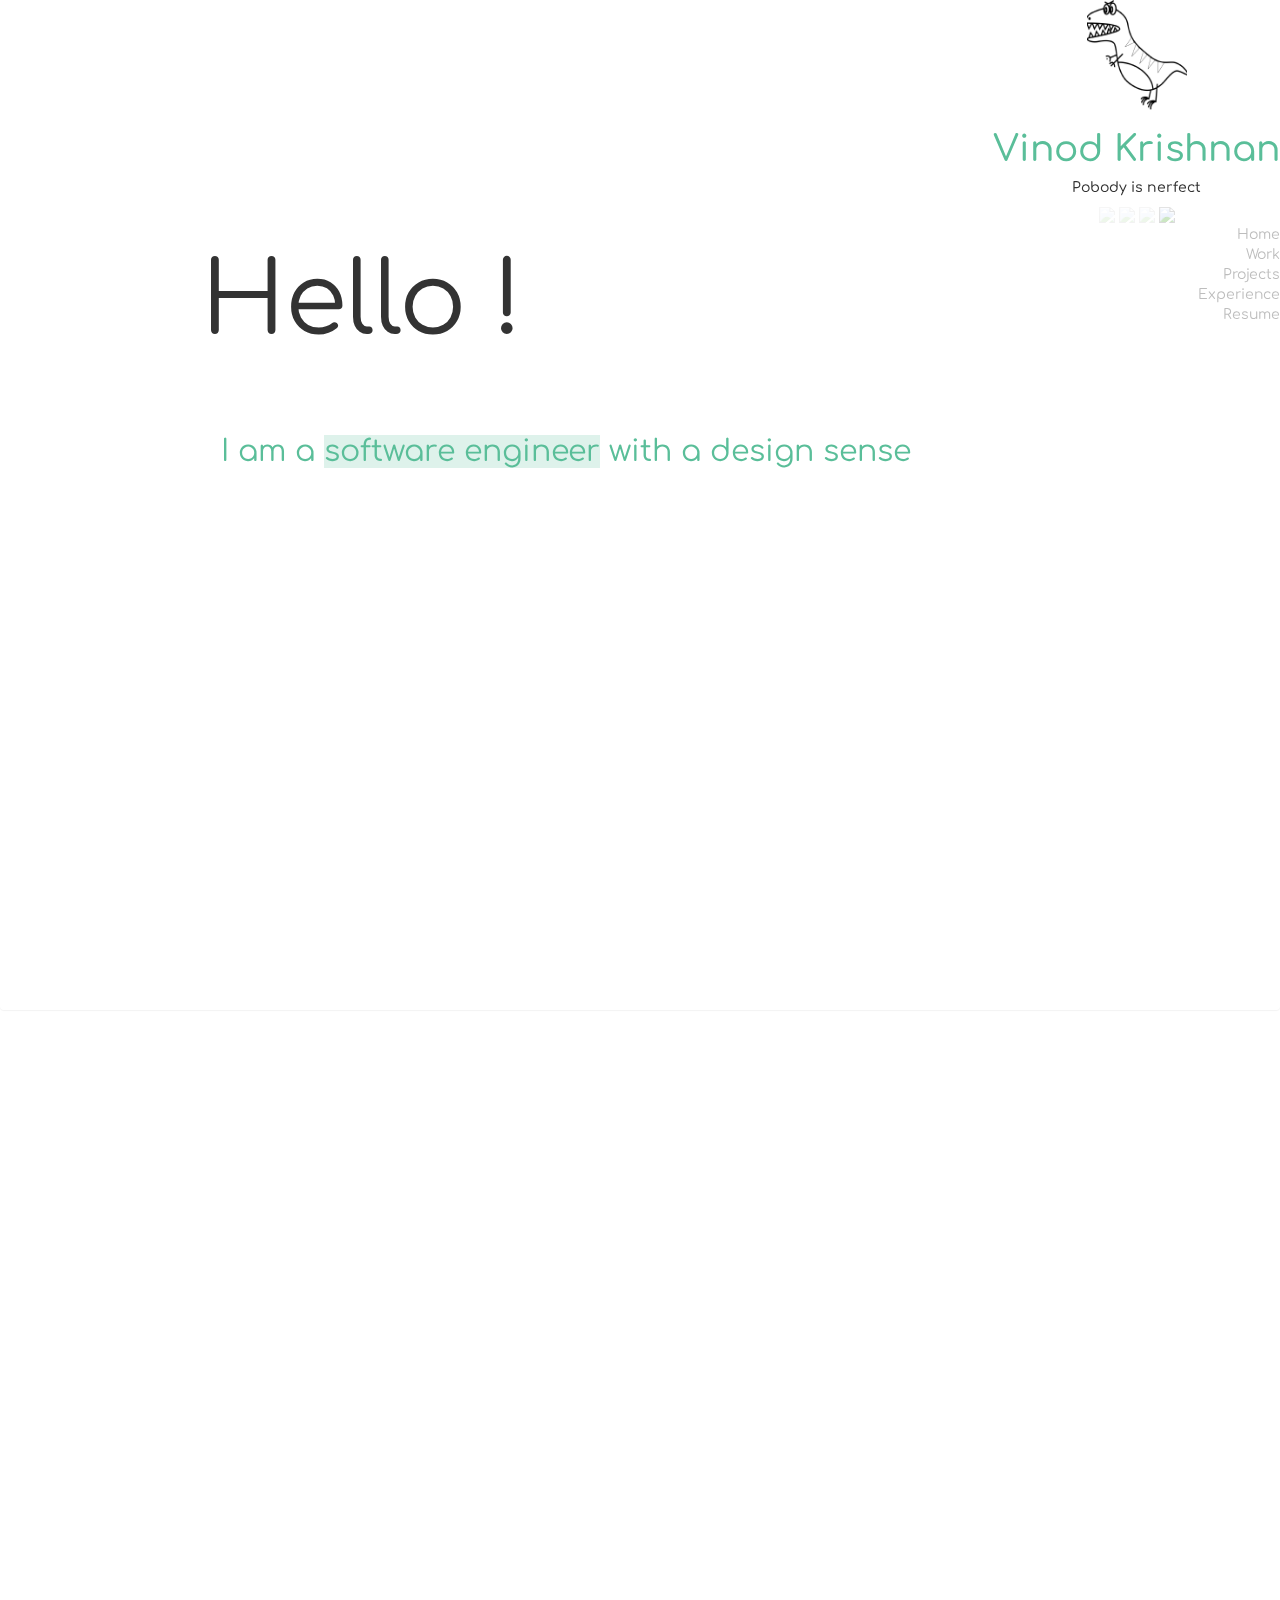
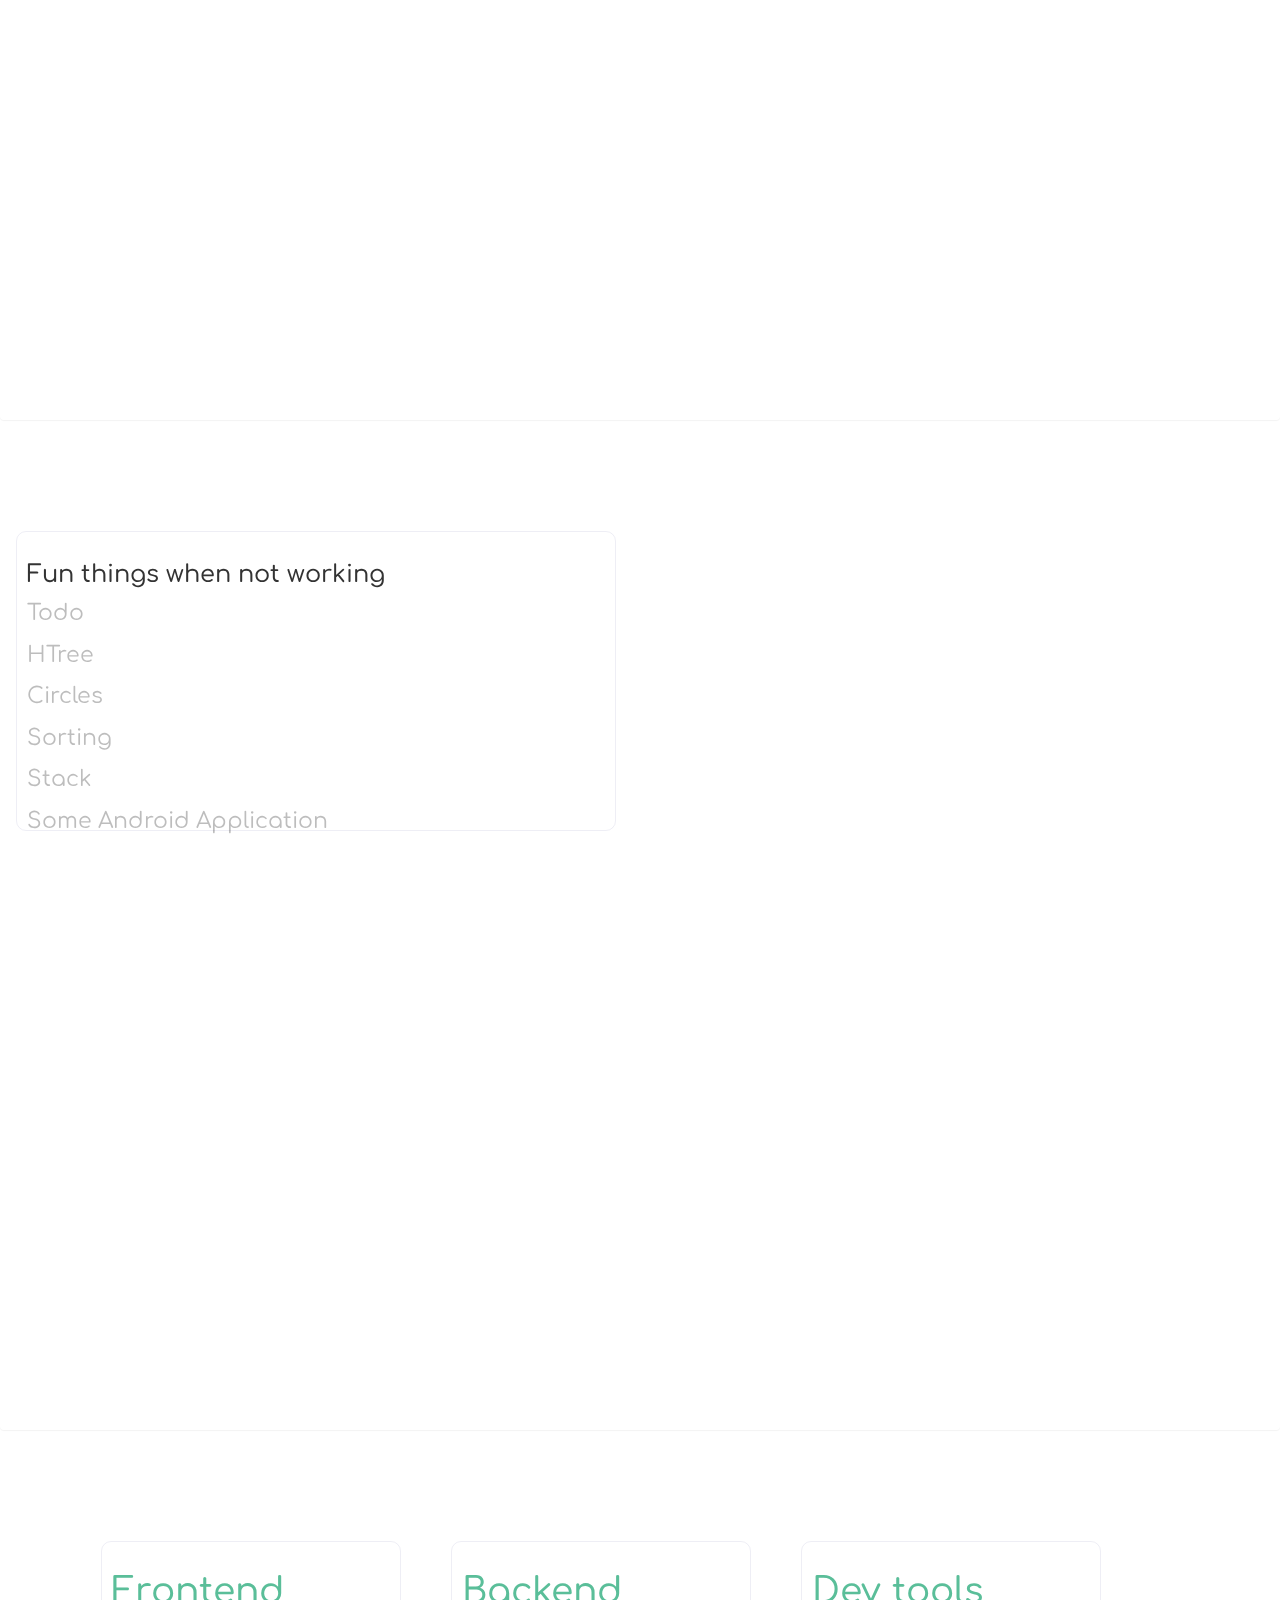
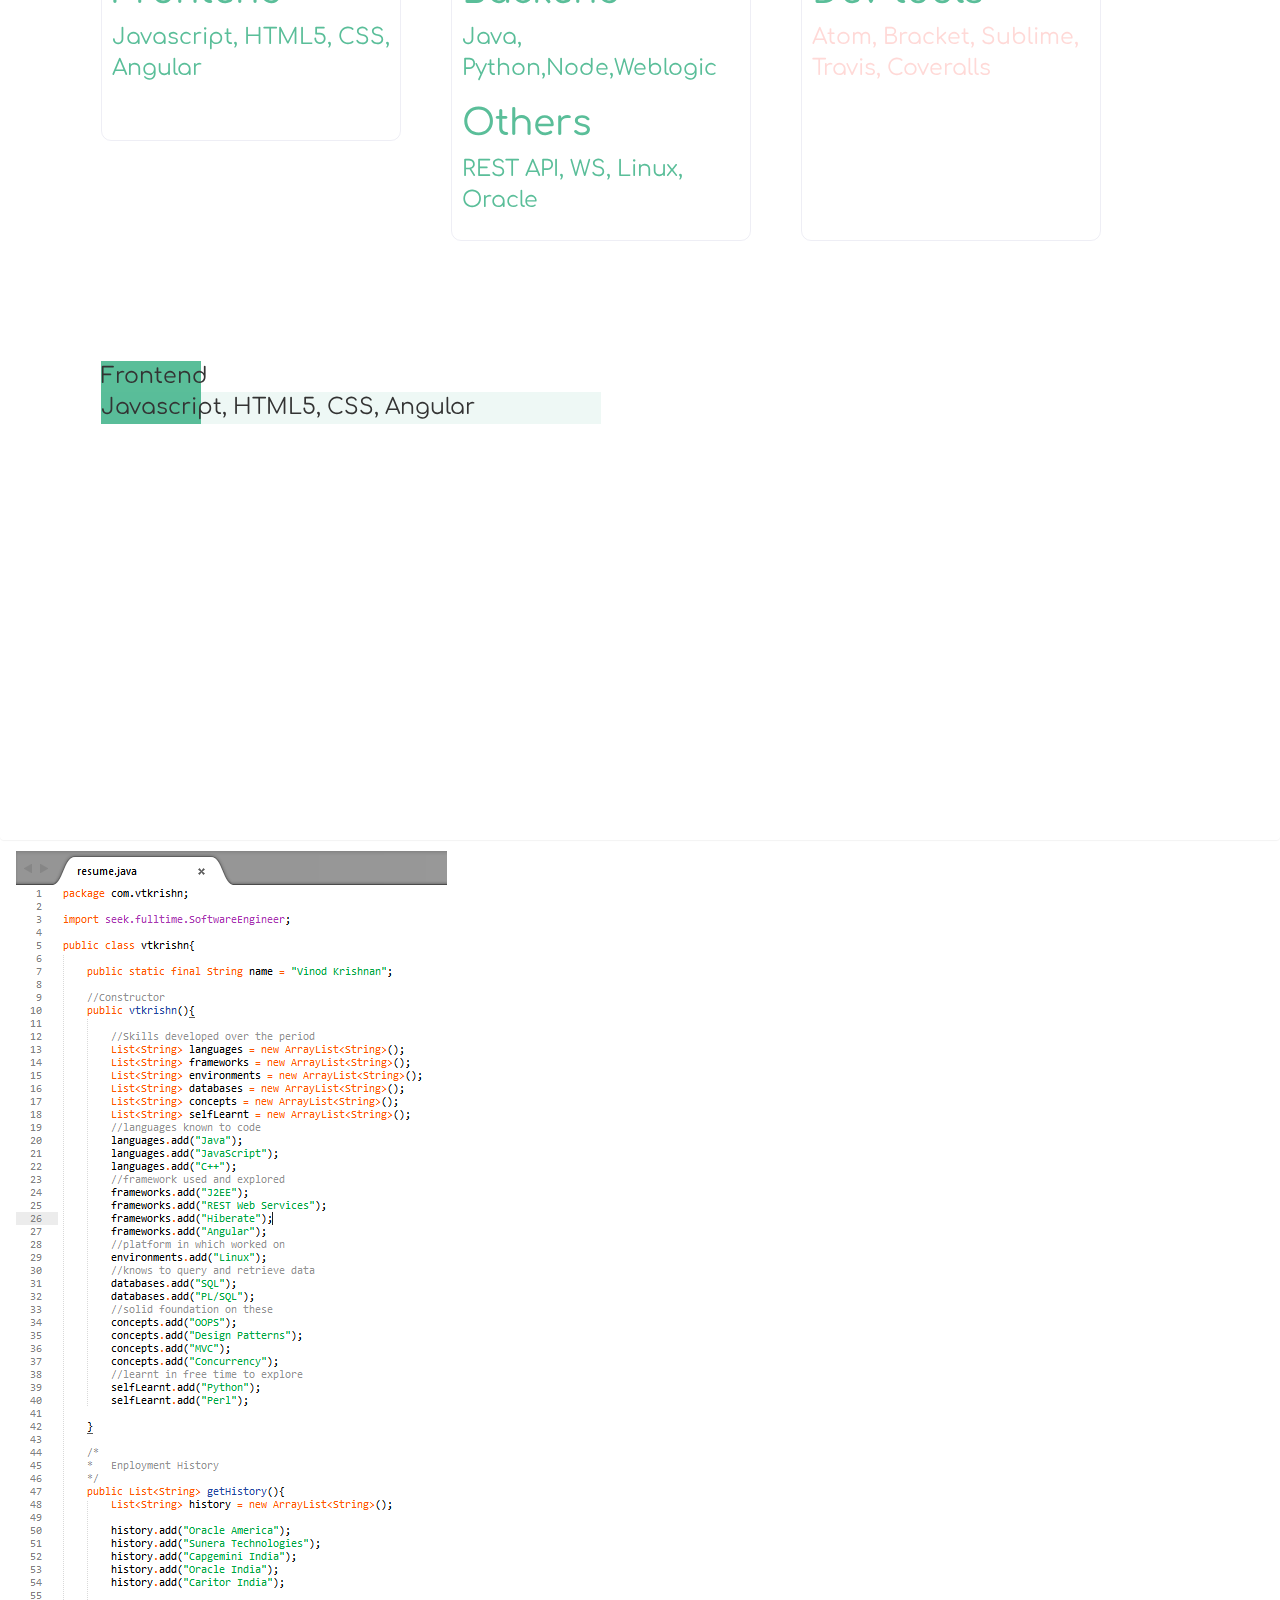
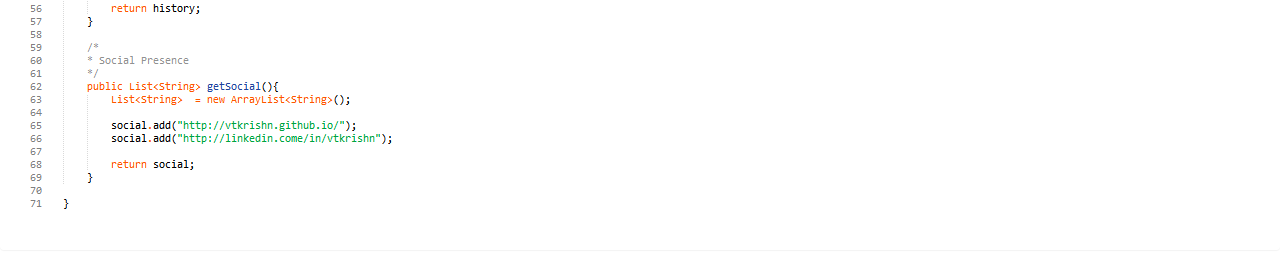
==== index.htm @ c3385ade "'changes'" ====
<!DOCTYPE HTML>
<!-- Vinod Krishnan -->
<!-- vtkrishn@gmail.com -->
<!-- vin.sinin@gmail.com -->
<html lang="en">
<head>
	<!-- Meta tags -->
	<meta charset="utf-8">
	<meta http-equiv="x-ua-compatible" content="ie=edge,chrome=1">
	<meta name="viewport" content="width=device-width, initial-scale=1">
	<meta name="author" content="Vinod Krishnan, Fremont,California">
  <meta name="description" content="Vinod Krishnan is a software engineer working for Oracle">
	<meta name="keywords" content="HTML, CSS, Javascript">

    <title>Vinod Krishnan | A Polyglot Engineer</title>

    <!-- external style links  -->
	<link rel="stylesheet" href="https://maxcdn.bootstrapcdn.com/bootstrap/3.3.7/css/bootstrap.min.css">
	<link rel="stylesheet" href="https://maxcdn.bootstrapcdn.com/bootstrap/3.3.7/css/bootstrap-theme.min.css">

	<!-- favicon -->
	<link rel="icon" type="image/png" sizes="192x192"  href="img/fav/android-icon-192x192.png">
	<link rel="icon" type="image/png" sizes="32x32" href="img/fav/favicon-32x32.png">
	<link rel="icon" type="image/png" sizes="96x96" href="img/fav/favicon-96x96.png">
	<link rel="icon" type="image/png" sizes="16x16" href="img/fav/favicon-16x16.png">

	<!--fonts -->
	<link href="https://fonts.googleapis.com/css?family=Raleway|Roboto|Titillium+Web" rel="stylesheet">
  <link href="https://fonts.googleapis.com/css?family=Gloria+Hallelujah" rel="stylesheet"> <!-- font-family: 'Gloria Hallelujah', cursive; -->
	<link href="https://fonts.googleapis.com/css?family=Annie+Use+Your+Telescope|Peddana|Reenie+Beanie|Snippet|Text+Me+One" rel="stylesheet">
	<link href="https://fonts.googleapis.com/css?family=Comfortaa" rel="stylesheet">
<!--
    font-family: 'Reenie Beanie', cursive;
    font-family: 'Annie Use Your Telescope', cursive;
    font-family: 'Text Me One', sans-serif;
    font-family: 'Peddana', serif;
    font-family: 'Snippet', sans-serif;
-->
     <!-- styles  -->
     <link rel="stylesheet" href="style/style.css">

     <script type="text/javascript">
     //dummy testing placeholder

     </script>
</head>
<body style="font-family: 'Comfortaa', cursive;">

    <a id="top"></a>
    <a id="sect1"></a>
    <a id="sect2"></a>
    <a id="sect3"></a>
    <a id="sect4"></a>
    <a id="foot"></a>
 
   
 
    <header class="navigator">
        <div class="text-center">
  <a href="http://vtkrishn.github.io" target="_blank">
			<img src="img/logo.png" alt="Vinod Krishnan Logo" class="logo" width="100" height="110">
		</a>
	<h1>Vinod Krishnan</h1>
  <h5>Pobody is nerfect</h5>
	<div class="social">
	<a href="https://github.com/vtkrishn"><img src="https://www.shareicon.net/download/2016/07/09/118688_repository_512x512.png" width="26" style="opacity : 0.1;cursor :pointer"></a>
	<a href="https://www.linkedin.com/in/vtkrishn/"><img src="https://www.shareicon.net/download/2015/09/28/108616_media_512x512.png" width="30" style="opacity : 0.1;cursor :pointer"></a>
	<a href="https://twitter.com/vtkrishn"><img src="https://www.shareicon.net/download/2016/07/08/117709_twitter.ico" width="30" style="opacity : 0.1;cursor :pointer"></a>
	<a href="https://stackoverflow.com/users/4416191/vinod-krishnan"><img src="https://cdn.sstatic.net/Sites/stackoverflow/img/apple-touch-icon@2.png?v=73d79a89bded" width="30" style="opacity : 0.3;cursor :pointer"></a>
</div>

</div>
    <a href="#top">Home</a>
    <a href="#sect1">Work</a>
    <a href="#sect2">Projects</a>
    <a href="#sect3">Experience</a>
    <a href="#sect4">Resume</a>
<!--    <a href="#foot">footer</a>-->
    </header>
<section id="main">
<article class="panel" id="top">
    <div class="hello"><span>Hello !</span></div>
    <span class="text">I am a <span class="texth">software engineer</span> with  a design sense</span>
    
    </article>
<article class="panel" id="sect1"> </article>
<article class="panel" id="sect2">
    <div class="col-sm-4">
        <div class="divider4">
        <h3>Fun things when not working</h3>
      <p><a href="projects/Todo/">Todo</a></p>
      <p><a href="projects/HTree/">HTree</a></p>
			<p><a href="projects/RandomCircles/">Circles</a></p>
			<p><a href="projects/Sorting/">Sorting</a></p>
			<p><a href="projects/DataStructures/stack">Stack</a></p>
        
        <a href="https://play.google.com/store/apps/developer?id=Vinod+Thatheri+Krishnan">Some Android Application</a>
    </div>
      
    </div>
    
    </article>
<article class="panel" id="sect3"> 
    
    <div>
        
        <div class="skills">Frontend<div class="meter">Javascript, HTML5, CSS, Angular<br/></div></div>
         <div class="divider1">
        <h1>Frontend</h1>
            <span class="front">Javascript, HTML5, CSS, Angular</span>
    </div>
    <div class="divider2">
        <h1>Backend</h1>
        <span class="back">Java, Python,Node,Weblogic</span>
        <h1>Others</h1>
        <span class="back">REST API, WS, Linux, Oracle</span>
    </div>
    <div class="divider3">
        <h1>Dev tools</h1>
        <span class="tools">Atom, Bracket, Sublime, Travis, Coveralls</span>
    </div>
        
    </div>
    
    </article>
<article class="panel" id="sect4">
    <div class="col-sm-4">
      <img src="img/resume.png" alt="Vinod Krishnan's resume">
      
    </div>
    
    </article>
<!--<article class="panel" id="foot"> Footer </article> -->
</section>
<!-- Footer Scripts -->
<script src="https://ajax.googleapis.com/ajax/libs/angularjs/1.5.6/angular.min.js"></script>
<script src="https://ajax.googleapis.com/ajax/libs/jquery/1.12.4/jquery.min.js"></script>
<script src="https://maxcdn.bootstrapcdn.com/bootstrap/3.3.7/js/bootstrap.min.js"></script>

<script src="script/script.js"></script>
</body>
</html>
---- style/style.css ----
::selection{
    color : rgba(90,190,153,1);
}
::-moz-selection{
    color : rgba(90,190,153,1);
}
.top{

}

.title{

}

a{
  color: rgba(90,90,90,.4);
}
#header .navigation{
  top : 20px;
}

ul{
  list-style: none;
}
.top #header #logo{
    /*background-image: url("../img/logo.png");*/
}

#header ul{
    background-image: none;
    position: absolute;
    top: 0;
    right: 40px;
    background-color: white;
    padding-bottom: 16px;
    opacity: 0.8;
}

#header ul li{
float: left;
position: relative;
margin-left: 20px;
font-family: 'Comfortaa', cursive;
font-size: 22px;
}

section{
font-family: 'Comfortaa', cursive;
margin-left: 27%;
margin-top: 120px;
font-size: 22px;
}

.sectional{
  display: block;
  width: 850px;
  margin-top : 250px;
}
.sectional .top_section{
font-size: 100px;
}

.sideNavigation{
  border: 1px solid rgba(30, 30, 30,.4);
  position: absolute;
  width: 140px;
  left: 20px;
  height: 200px;
}

.top_content{
font-size: 20px;
margin-left: 65px;
color: rgb(90,90,153);
}

.company_content{
  font-size: 20px;
  margin-left: 65px;
  color: rgb(90,90,153);
}

.sectional .top_section .logo_section{
  width: 90px;
  border: .1px solid rgba(90, 90, 90, .2);
  border-radius: 100%;
  display: inline-block;
}

.sectional .skill_section{
/*margin-top: 1200px;*/
}
.skills{
    width:100px;
    background-color: rgba(90,190,153,1); 
    position: absolute;
    top :520px;
    left: 100px;
}

.meter{
    width:500px;
    background-color: rgba(90,190,153,0.1); 
    top :520px;
    left: 100px;
}
.hello{
    font-size: 100px;
    margin-left: 200px;
    top: 220px;
    position: absolute;
}
.text{
    margin-left: 200px;
    top: 420px;
    left: 20px;
    position: fixed;
    color : rgba(90,190,153,1);  
    font-size: 30px;
}
h1{
    color : rgba(90,190,153,1); 
}
.text .texth{
    background-color: rgba(90,190,153,0.2);
}

.skill_content{
  font-size: 20px;
  margin-left: 65px;
  color: rgb(90,90,153);
}

.loader {
  border: 16px solid #f3f3f3;
  border-top: 16px solid #070708;
  border-radius: 50%;
  width: 20px;
  height: 20px;
  animation: spin 0.5s linear infinite;
  position: absolute;
  top: 137px;
  left: 53.5%;
  margin-left: -120px;
  opacity: .2;
}

@keyframes spin {
    0% { transform: rotate(0deg); }
    100% { transform: rotate(360deg); }
}

#java_circle{
  width : 20px;
}

#header #logo {
    background: top left no-repeat;
    background-size: 60px;
    width: 60px;
    height: 120px;
    position: absolute;
    top: 20px;
    left: 40px;
}

#overlay{
  position: fixed;
  top: 0;
  right: 0;
  bottom: 0;
  left: 0;
  z-index: 1001;
}

#overlay .load_image{
  width: 150px;
  position: absolute;
  top: 50px;
  left: 50%;
  margin-left: -120px;
  opacity: .3;
  /*height: 100px;
  opacity: 1;
  padding: 10px 10px 10px 10px;*/

}
.jumbotron{
    z-index:0; 
}

.navigator{
    text-align: right;
    float: right;
    display: grid;
    position: fixed;
    right: 0;
    top: 0;
    z-index: 100;
    border-top: 0;
}

 section{
    margin-left: 0%; 
    margin-top: 0px;
    
}
a:hover{
    color : rgba(90,190,153,1); 
}
#top{
    height: 1000px;
/*    background-color: rgba(90,90,153,0.2);*/
    margin-top: 10px;
    margin-bottom: 10px;
}
#sect1{
    height: 1000px;
/*    background-color: rgba(90,90,153,0.2);*/
    margin-bottom: 10px;
    z-index:0; 
}

#sect2{
    height: 1000px;
/*    background-color: rgba(90,90,153,0.4);*/
    margin-bottom: 10px;
    z-index:0; 
}

#sect3{
    height: 1000px;
/*    background-color: rgba(90,90,153,0.6);*/
    margin-bottom: 10px;
    z-index:0; 
}

#sect4{
    height: 1000px;
/*    background-color: rgba(90,90,153,0.8);*/
    margin-bottom: 10px;
    z-index:0; 
}

.panel {
    z-index:0; 
    transform: translateZ( 0 );
    transition: transform 0.6s ease-in-out;
    backface-visibility: hidden;
}

.footer{
    height: 200px;
    background-color: rgb(90,90,153);
    margin-bottom: 10px;
}

a[ id= "top" ]:target ~ #main article.panel {
    transform: translateY( 10px );
}
a[ id= "sect1" ]:target ~ #main article.panel {
    transform: translateY( -1000px );
}
a[ id= "sect2" ]:target ~ #main article.panel {
    transform: translateY( -2010px );
}
a[ id= "sect3" ]:target ~ #main article.panel {
    transform: translateY( -3020px );
}
a[ id= "sect4" ]:target ~ #main article.panel {
    transform: translateY( -4030px );
}
/*
a[ id= "foot" ]:target ~ #main article.panel {
    transform: translateY( -4240px );
}*/

.divider1{
    
    height:200px;
    width: 300px;
    border: 1px solid rgba(90,90,153,0.1);
    float: left;
    position: absolute;
    left:100px;
    top : 100px;
    border-radius: 10px 10px 10px 10px;
    box-shadow: 20px;
/*    background-color: rgba(90,90,153,0.3);*/
animation: fadeIn 1s ease-in both;
    padding: 10px;
}

.divider2{
    
    height:300px;
    width: 300px;
    border: 1px solid rgba(90,90,153,0.1);
    float: left;
    position: absolute;
    left:450px;
    top : 100px;
    border-radius: 10px 10px 10px 10px;
    box-shadow: 20px;
/*    background-color: rgba(90,90,153,0.6);*/
animation: fadeIn 1s ease-in both;
    animation-delay: 1s;
    padding: 10px;
}

.divider3{
    
    height:300px;
    width: 300px;
    border: 1px solid rgba(90,90,153,0.1);
    float: left;
    position: absolute;
    left:800px;
    top : 100px;
    border-radius: 10px 10px 10px 10px;
    box-shadow: 20px;
/*    background-color: rgba(90,90,153,0.3);*/
animation: fadeIn 1s ease-in both;
    animation-delay: 2s;
    padding: 10px;

}

.front,.back,.others{
    color : rgba(90,190,153,1);
}

.tools{
    color : rgba(290,130,123,.3);
}


.divider4{
    
    height:300px;
    width: 600px;
    border: 1px solid rgba(90,90,153,0.1);
    float: left;
    position: absolute;
    top : 100px;
    border-radius: 10px 10px 10px 10px;
    box-shadow: 20px;
/*    background-color: rgba(90,90,153,0.3);*/
animation: fadeIn 1s ease-in both;
    padding: 10px;

}

@keyframes fadeIn {
	from {
		opacity: 0;
		transform: translate3d(0, -20%, 0);
	}
	to {
		opacity: 1;
		transform: translate3d(0, 0, 0);
	}
}


@media only screen and (max-width: 768px) {
    .hello{
        top: 20px;
    }
    .text,.texth{
        top: 150px;
        margin-left: 20px;
    }
    section{
    margin-top: 260px;
}
    .divider1{position: absolute;top: 10px;}
     .divider2{left: 100px;position: absolute;top: 250px} 
     .divider3{left: 100px;position: fixed;top: 480px} 
    .divider4{position: absolute;top: 10px}
    .navigator{
    text-align: right;
    float: right;
    display: block;
    position: fixed;
    right: 0;
    z-index: 100;
    border-top: 0;
    }
    a[ id= "top" ]:target ~ #main article.panel {
    transform: translateY( 260px );
}
a[ id= "sect1" ]:target ~ #main article.panel {
    transform: translateY( -740px );
}
a[ id= "sect2" ]:target ~ #main article.panel {
    transform: translateY( -1750px );
}
a[ id= "sect3" ]:target ~ #main article.panel {
    transform: translateY( -2760px );
}
a[ id= "sect4" ]:target ~ #main article.panel {
    transform: translateY( -3770px );
}
    
    @keyframes fadeIn {
	from {
		opacity: 0;
		transform: translate3d(0, -20%, 0);
	}
	to {
		opacity: 1;
		transform: translate3d(0, 0, 0);
	}
}
}
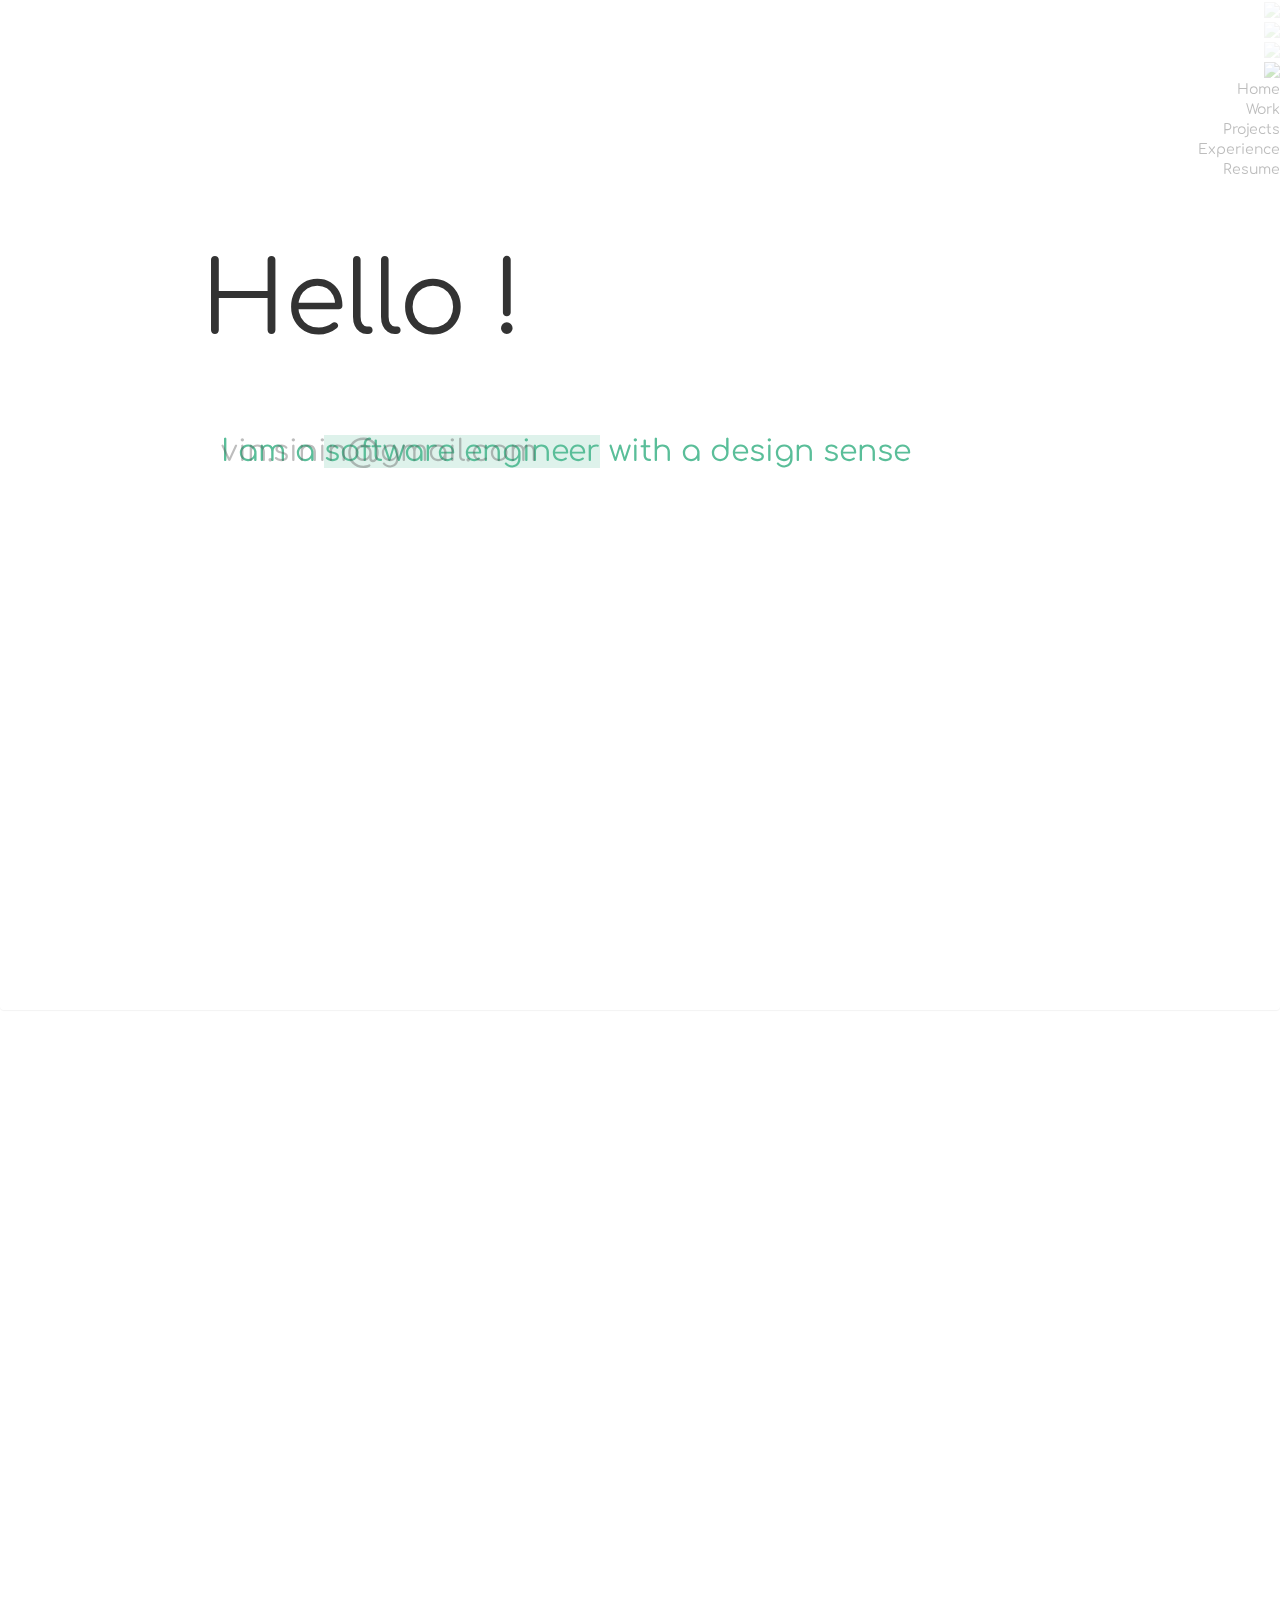
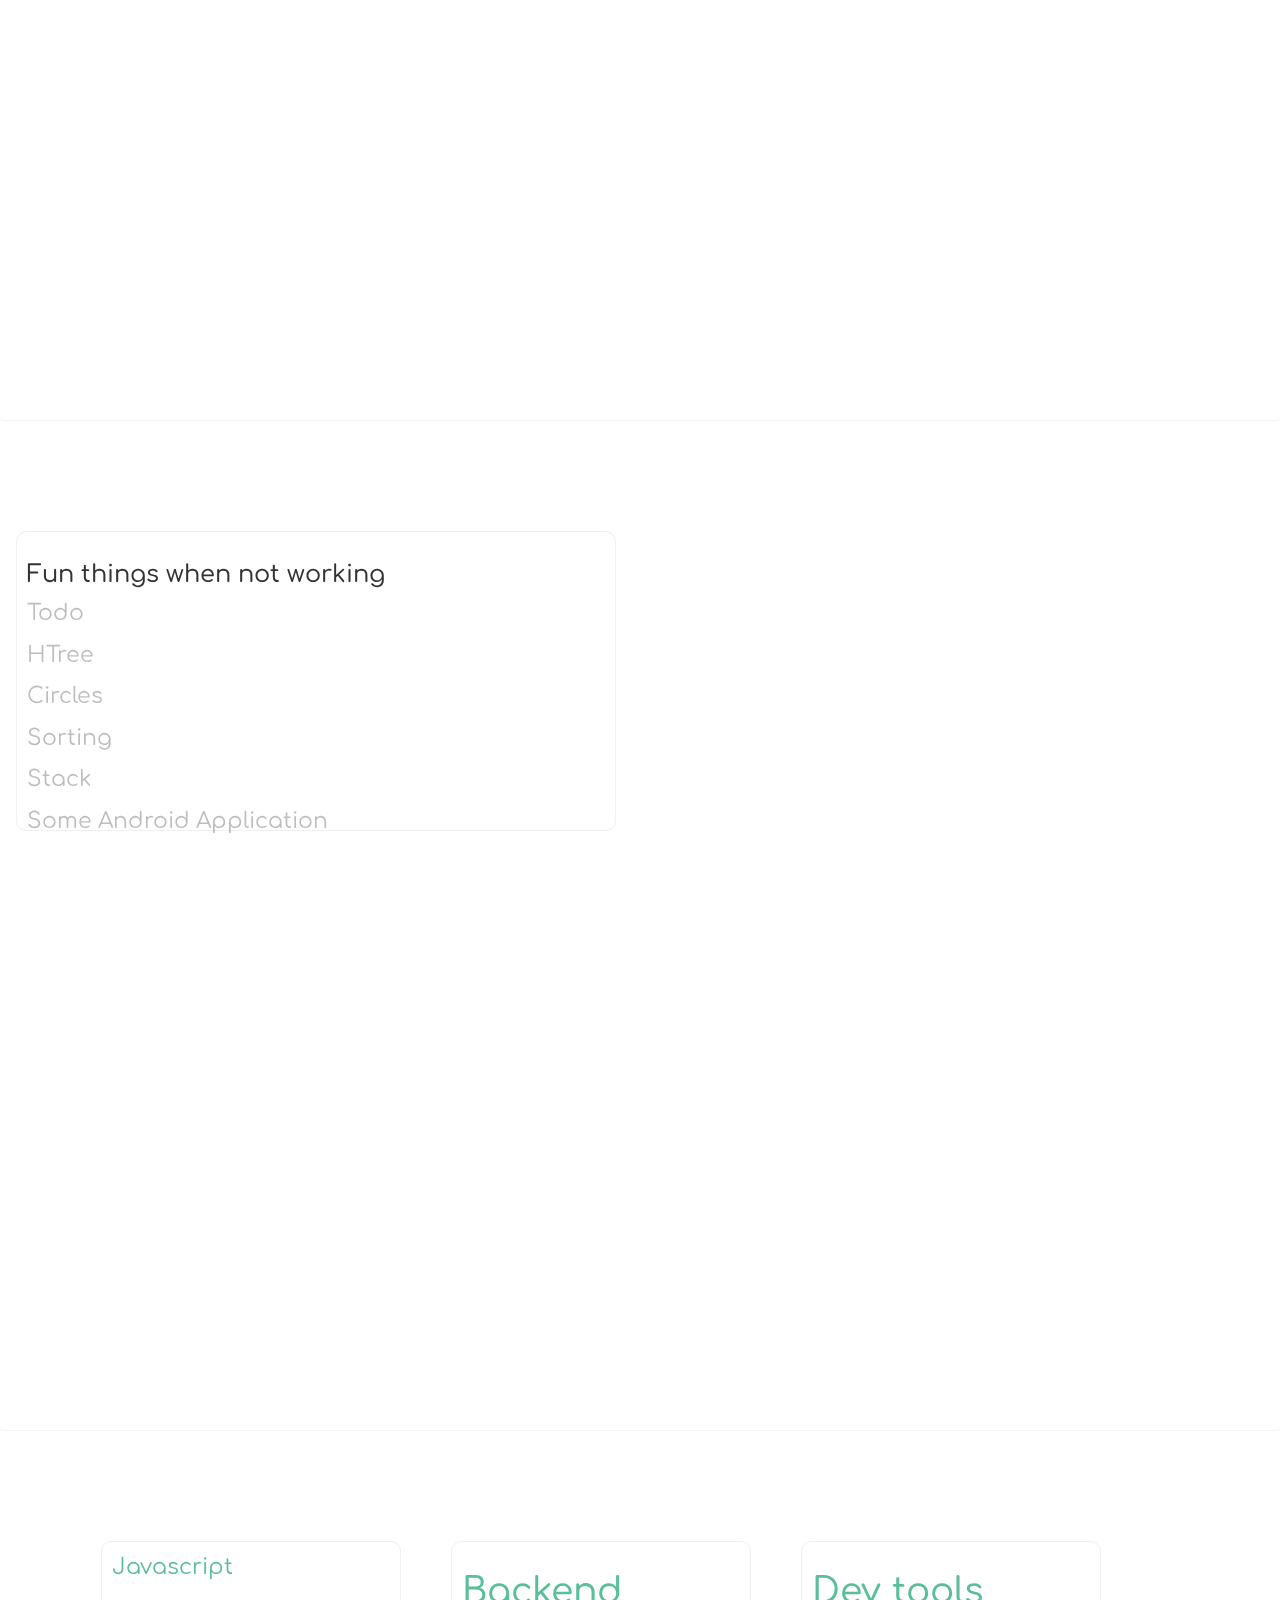
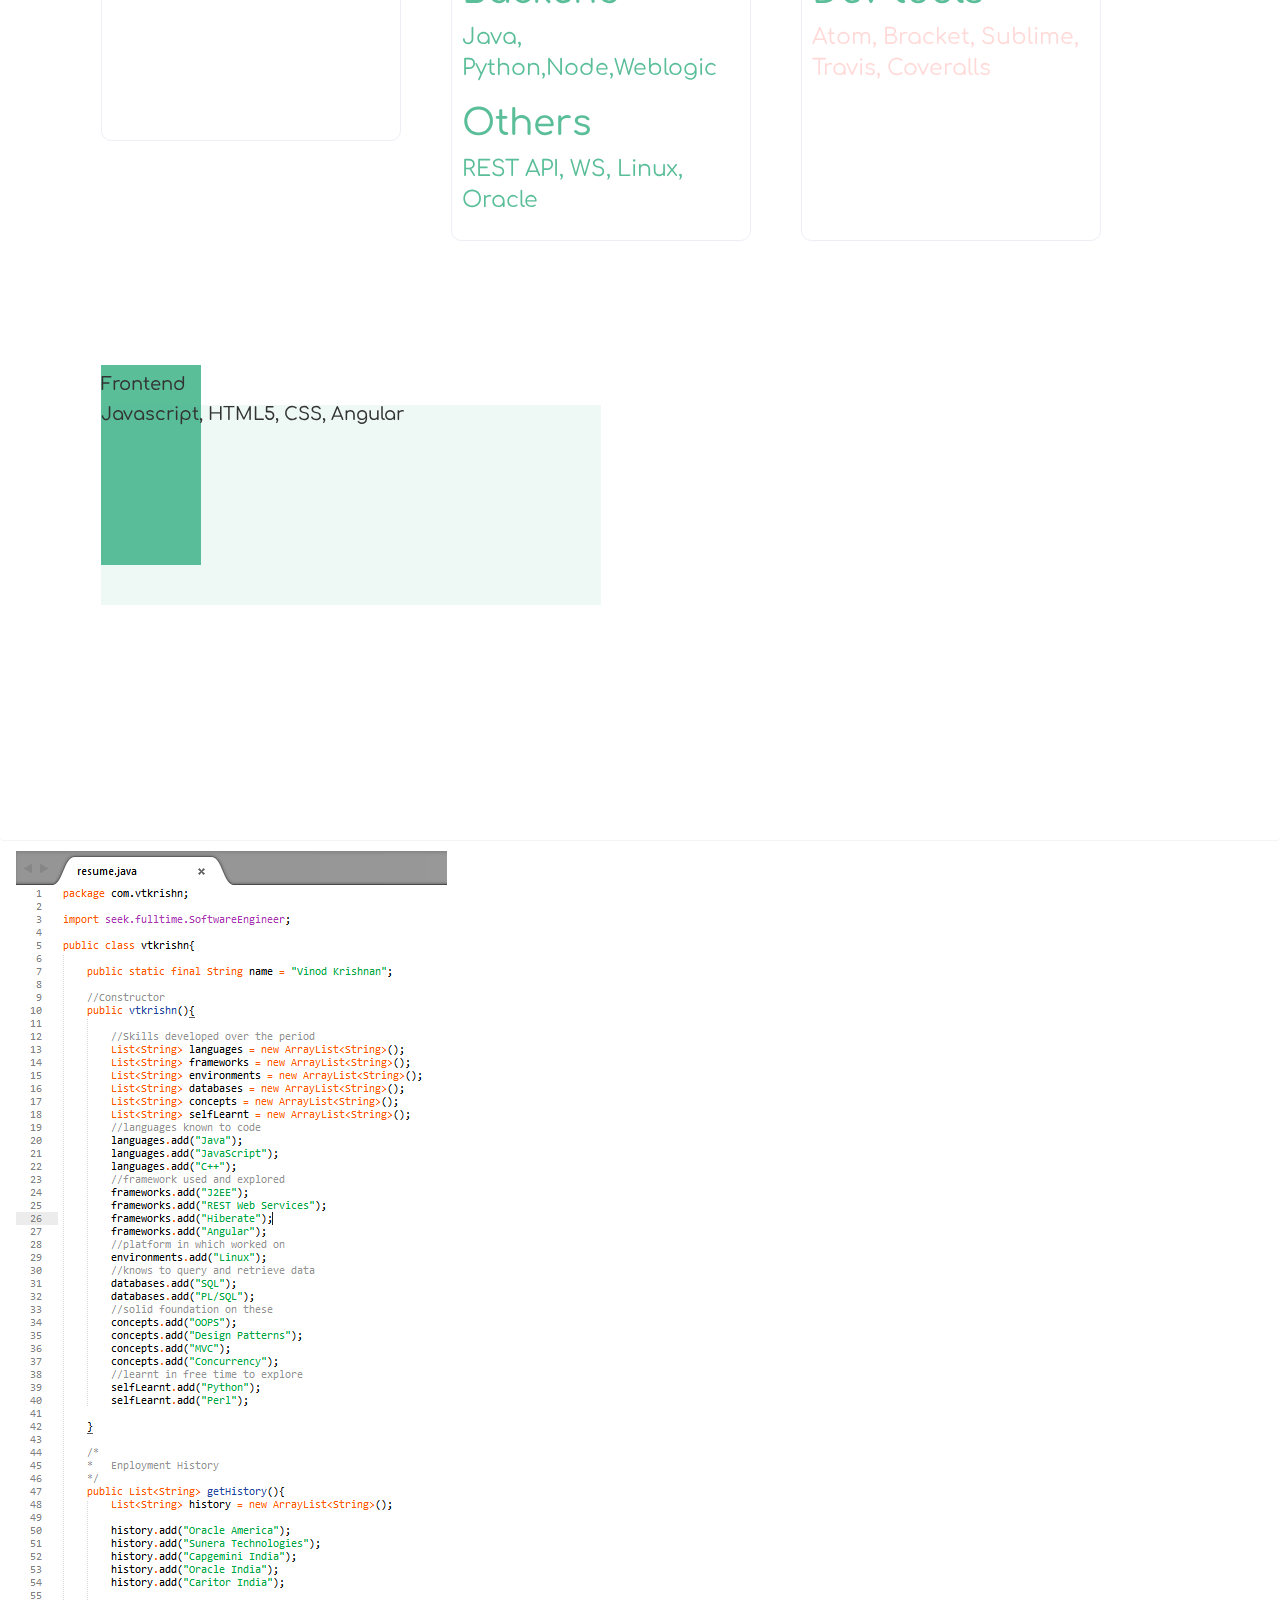
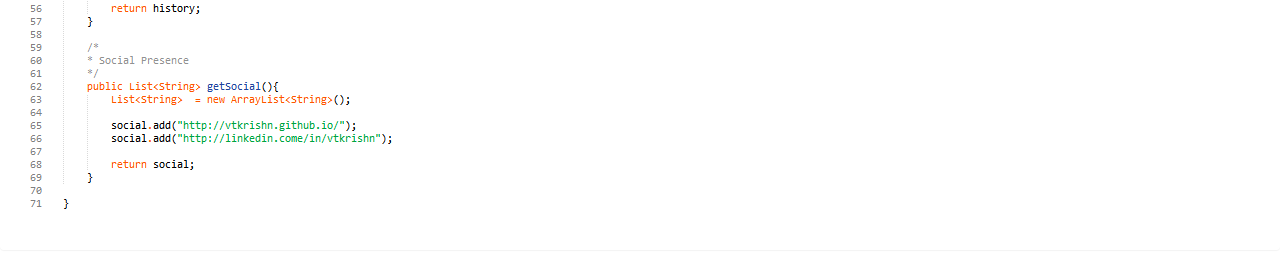
==== commit 4add7a67: "'changes'" ====
--- a/index.htm
+++ b/index.htm
@@ -57,13 +57,13 @@
  
     <header class="navigator">
         <div class="text-center">
-  <a href="http://vtkrishn.github.io" target="_blank">
+ <!-- <a href="http://vtkrishn.github.io" target="_blank">
 			<img src="img/logo.png" alt="Vinod Krishnan Logo" class="logo" width="100" height="110">
 		</a>
 	<h1>Vinod Krishnan</h1>
-  <h5>Pobody is nerfect</h5>
+  <h5>Pobody is nerfect</h5> -->
 	<div class="social">
-	<a href="https://github.com/vtkrishn"><img src="https://www.shareicon.net/download/2016/07/09/118688_repository_512x512.png" width="26" style="opacity : 0.1;cursor :pointer"></a>
+	<a href="https://github.com/vtkrishn"><img src="https://www.shareicon.net/download/2016/07/09/118688_repository_512x512.png" width="26" style="opacity : 0.1;cursor :pointer;"></a>
 	<a href="https://www.linkedin.com/in/vtkrishn/"><img src="https://www.shareicon.net/download/2015/09/28/108616_media_512x512.png" width="30" style="opacity : 0.1;cursor :pointer"></a>
 	<a href="https://twitter.com/vtkrishn"><img src="https://www.shareicon.net/download/2016/07/08/117709_twitter.ico" width="30" style="opacity : 0.1;cursor :pointer"></a>
 	<a href="https://stackoverflow.com/users/4416191/vinod-krishnan"><img src="https://cdn.sstatic.net/Sites/stackoverflow/img/apple-touch-icon@2.png?v=73d79a89bded" width="30" style="opacity : 0.3;cursor :pointer"></a>
@@ -81,7 +81,7 @@
 <article class="panel" id="top">
     <div class="hello"><span>Hello !</span></div>
     <span class="text">I am a <span class="texth">software engineer</span> with  a design sense</span>
-    
+    <span class="text"><a href="mailto:vin.sinin@gmail.com">vin.sinin@gmail.com</a></span>
     </article>
 <article class="panel" id="sect1"> </article>
 <article class="panel" id="sect2">
@@ -104,11 +104,10 @@
     
     <div>
         
-        <div class="skills">Frontend<div class="meter">Javascript, HTML5, CSS, Angular<br/></div></div>
+        <div class="skills"><h4>Frontend</h4><div class="meter"><h4>Javascript, HTML5, CSS, Angular<br/></h4></div></div>
          <div class="divider1">
-        <h1>Frontend</h1>
-            <span class="front">Javascript, HTML5, CSS, Angular</span>
-    </div>
+            <span class="front">Javascript</span>
+         </div>
     <div class="divider2">
         <h1>Backend</h1>
         <span class="back">Java, Python,Node,Weblogic</span>
--- a/style/style.css
+++ b/style/style.css
@@ -87,6 +87,12 @@
   display: inline-block;
 }
 
+.social{
+    display: grid;
+    float: right;
+    right :0;
+    top: 15px;
+}
 .sectional .skill_section{
 /*margin-top: 1200px;*/
 }
@@ -94,15 +100,22 @@
     width:100px;
     background-color: rgba(90,190,153,1); 
     position: absolute;
-    top :520px;
+    top :524px;
     left: 100px;
+    font-size: 10px;
+    height: 200px;
 }
 
 .meter{
     width:500px;
     background-color: rgba(90,190,153,0.1); 
-    top :520px;
-    left: 100px;
+    height: 200px;
+}
+.mail{
+    margin-left: 345px;
+    top: 450px;
+    position: fixed;
+    color : rgba(190,190,123,1);  
 }
 .hello{
     font-size: 100px;
@@ -365,7 +378,7 @@
 
 @media only screen and (max-width: 768px) {
     .hello{
-        top: 20px;
+        top: 0px;
     }
     .text,.texth{
         top: 150px;
@@ -382,13 +395,14 @@
     text-align: right;
     float: right;
     display: block;
-    position: fixed;
+    position: absolute;
+        width: 300px;
     right: 0;
     z-index: 100;
     border-top: 0;
     }
     a[ id= "top" ]:target ~ #main article.panel {
-    transform: translateY( 260px );
+    transform: translateY( 110px );
 }
 a[ id= "sect1" ]:target ~ #main article.panel {
     transform: translateY( -740px );
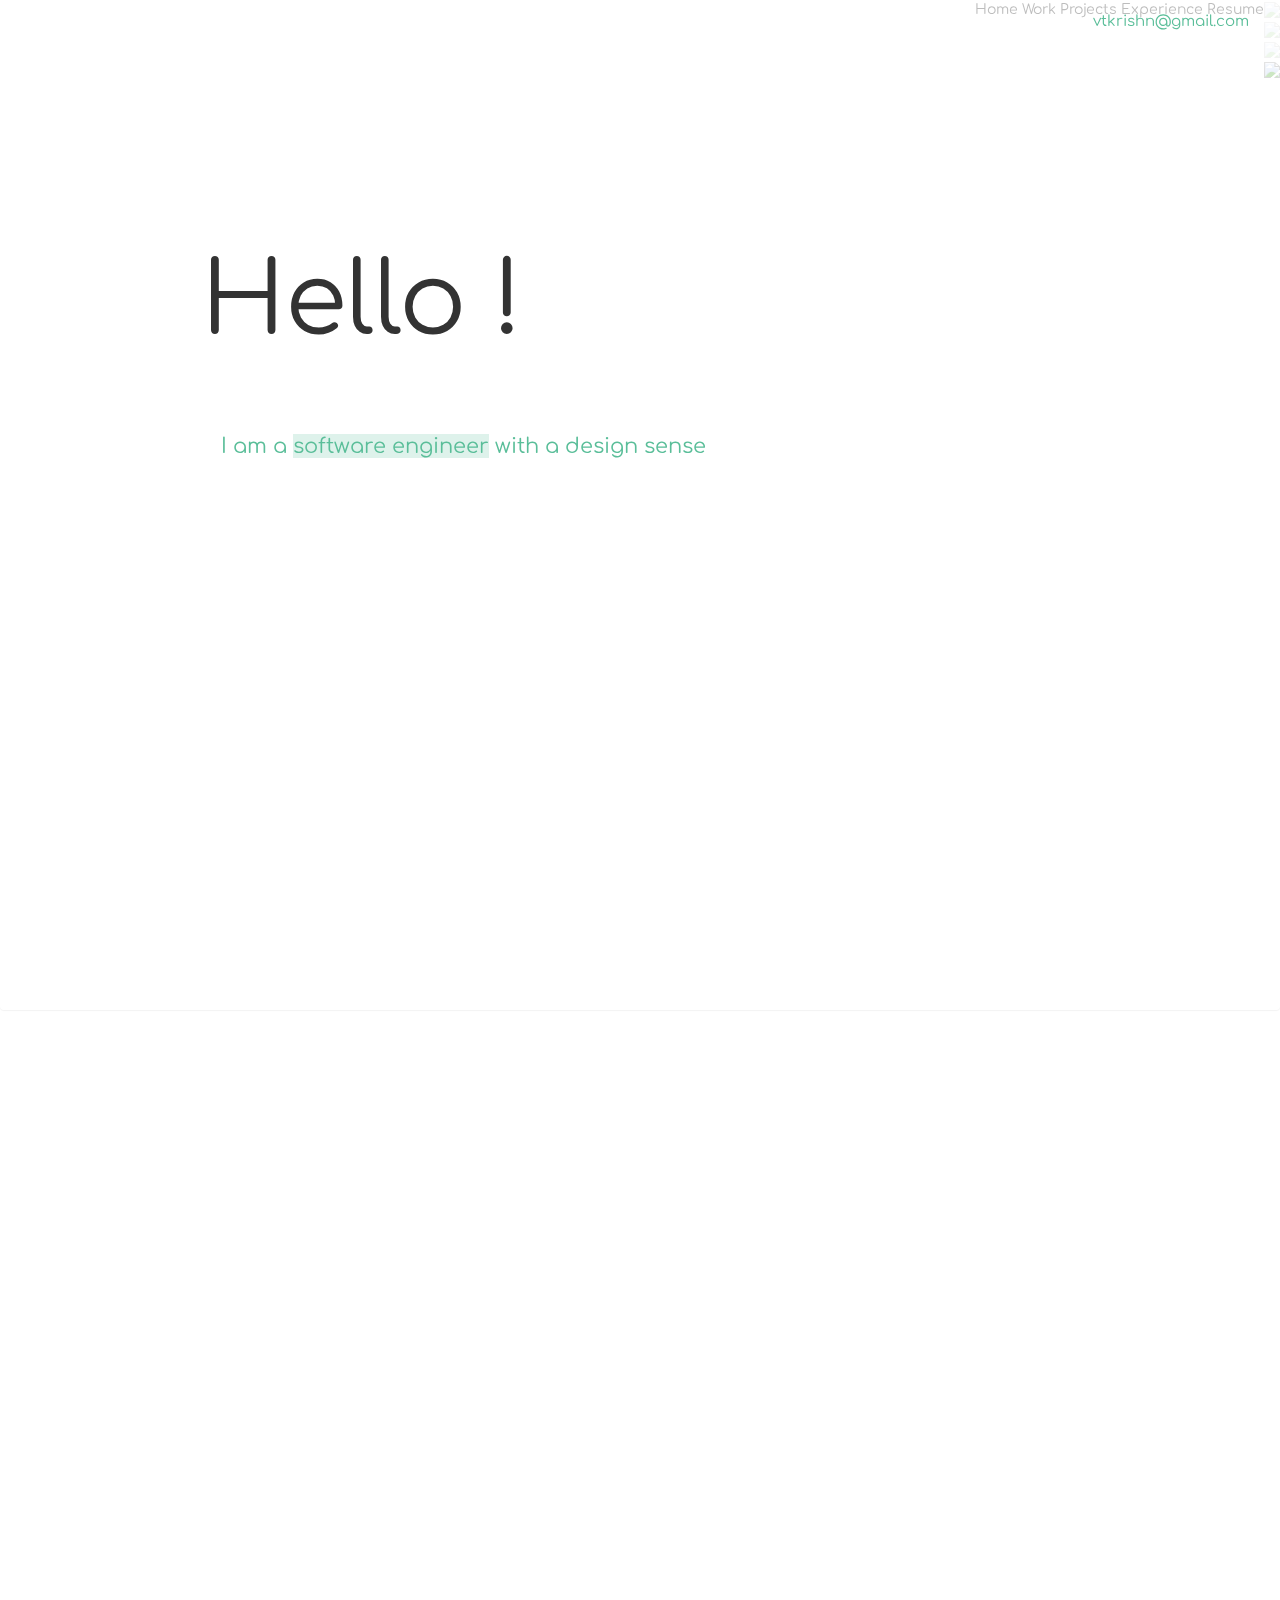
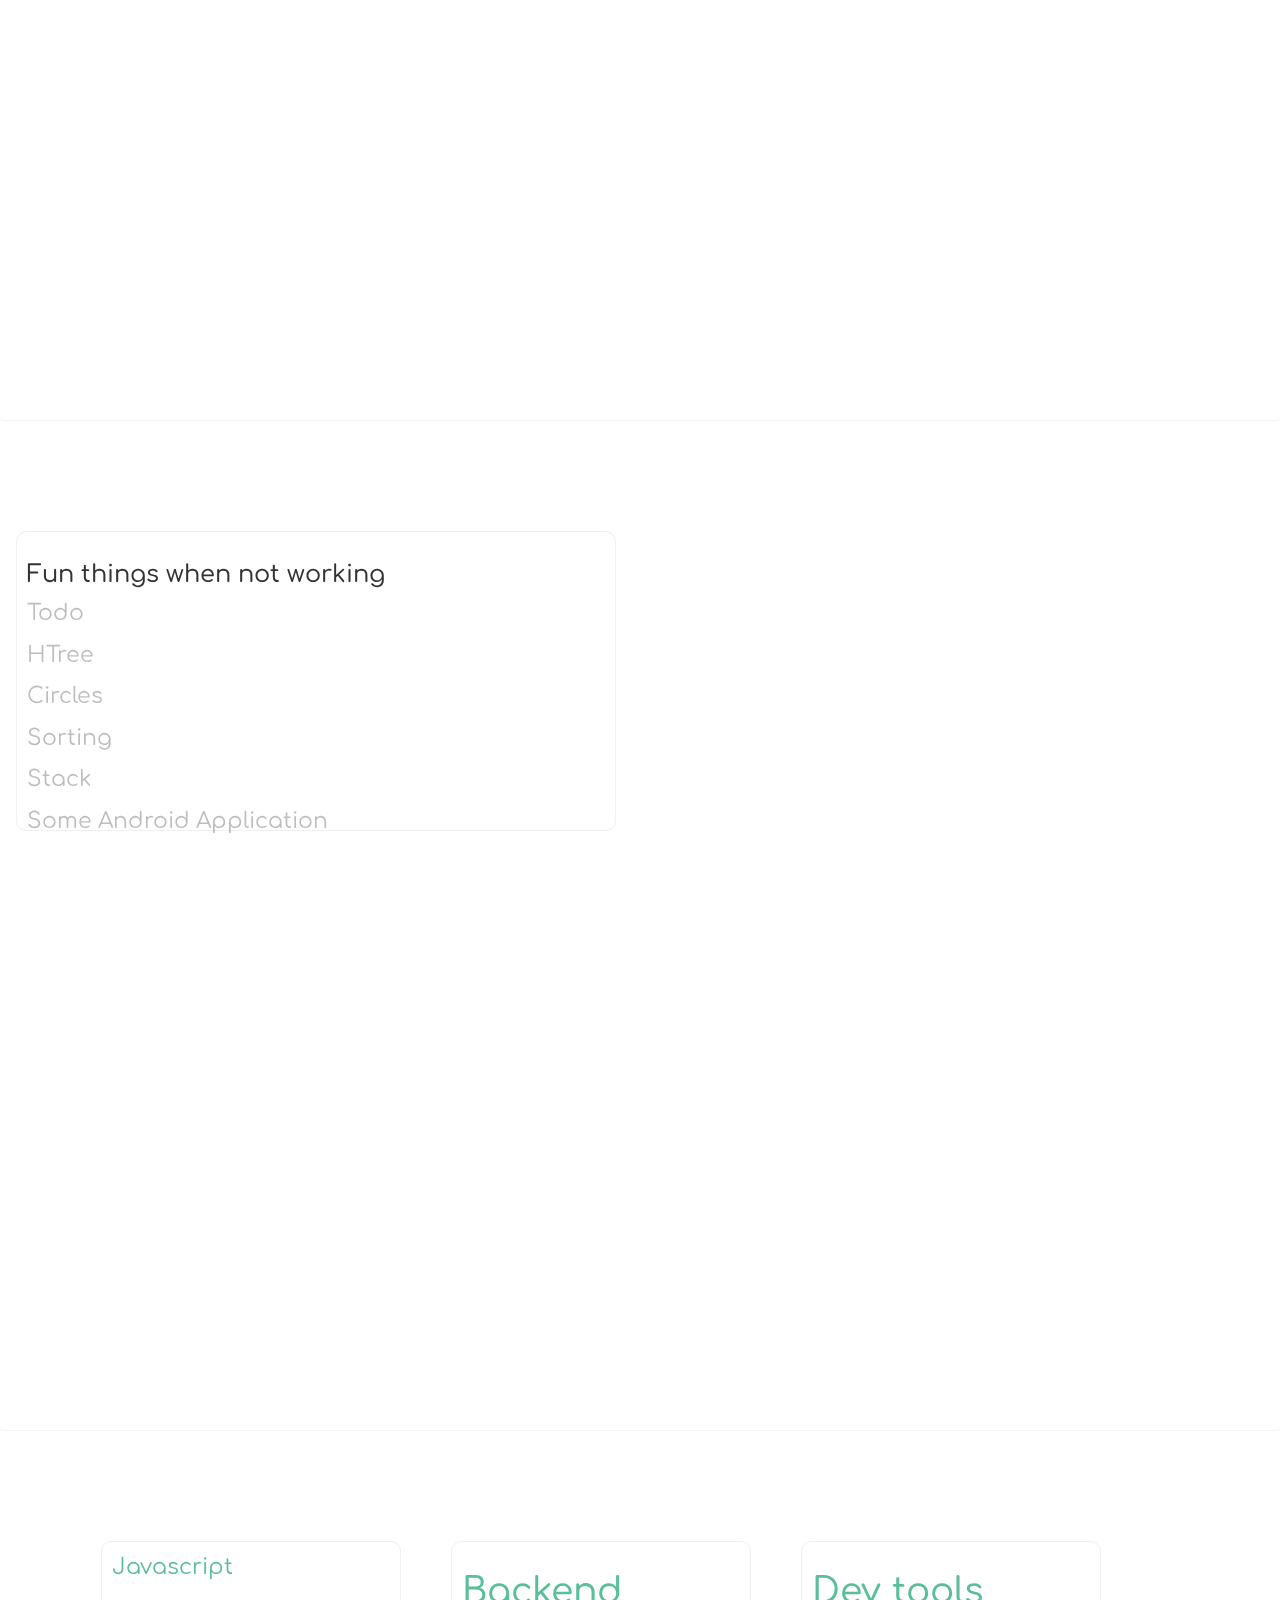
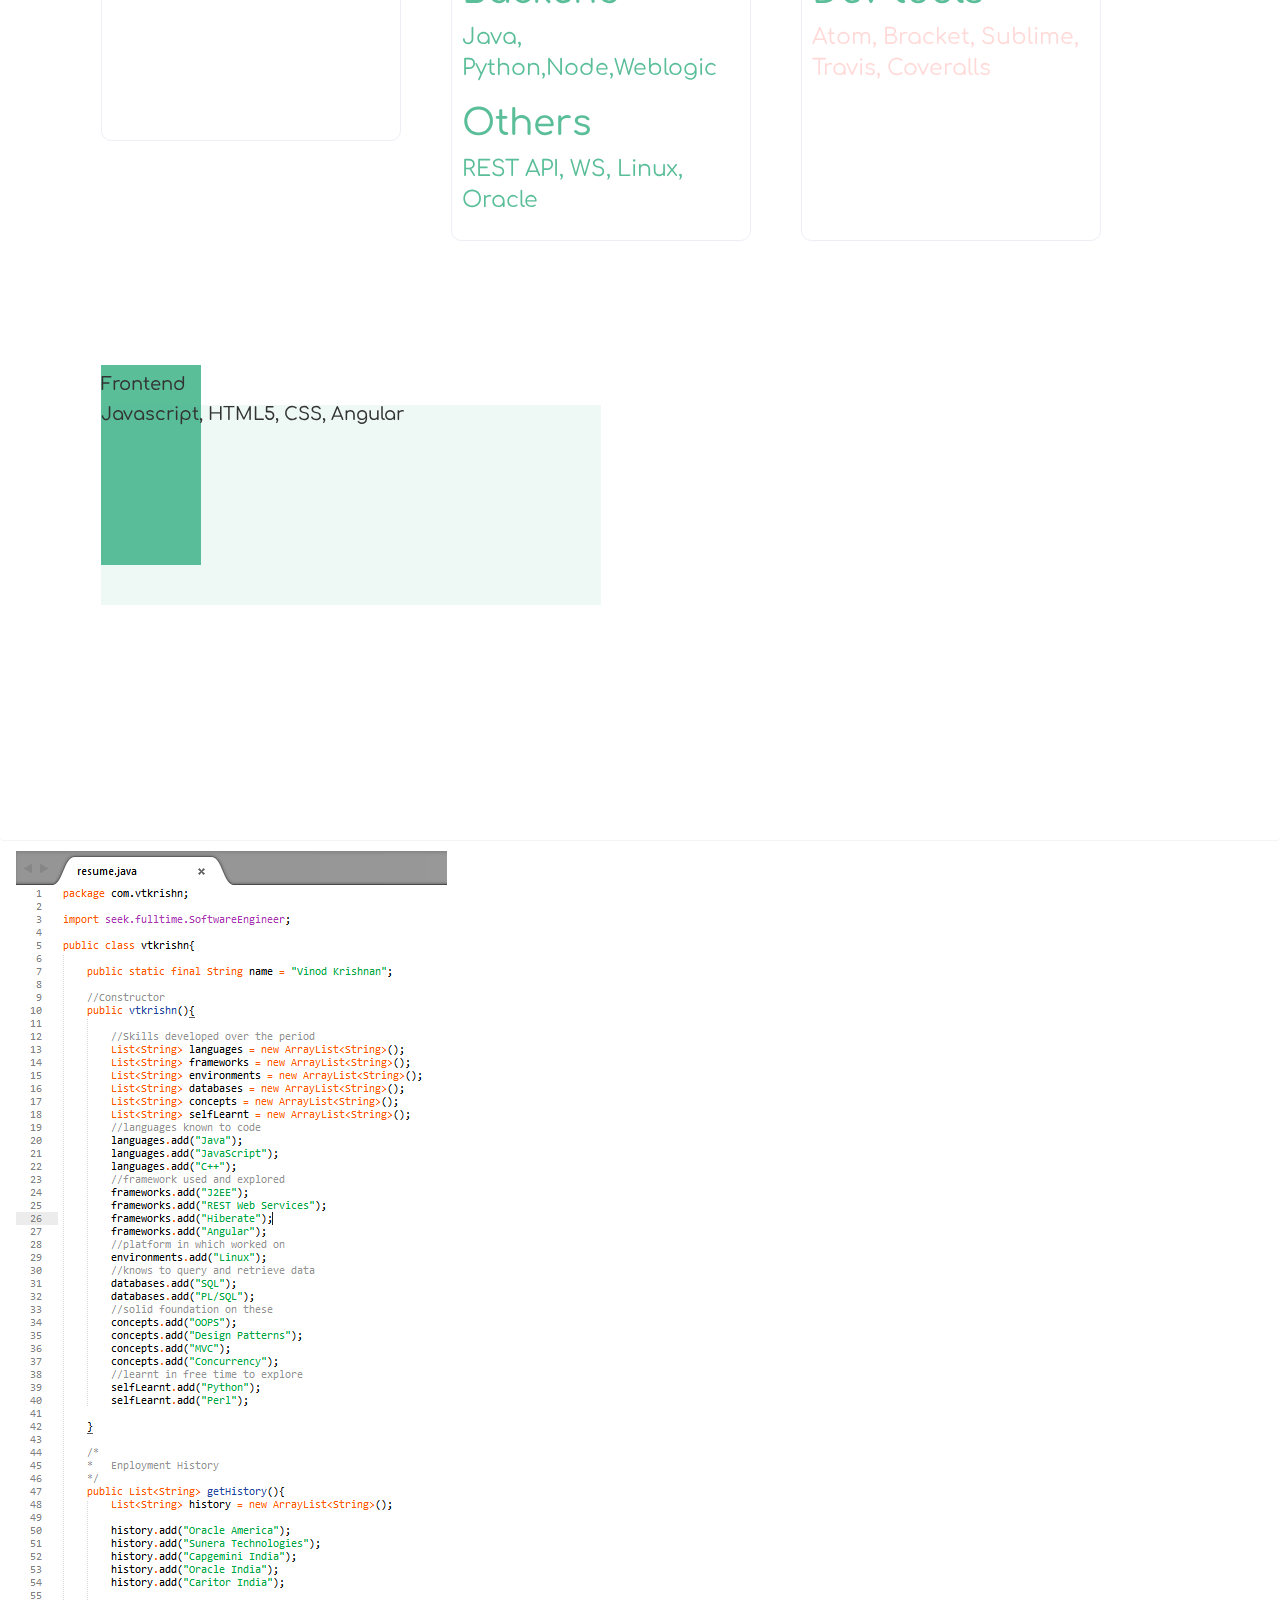
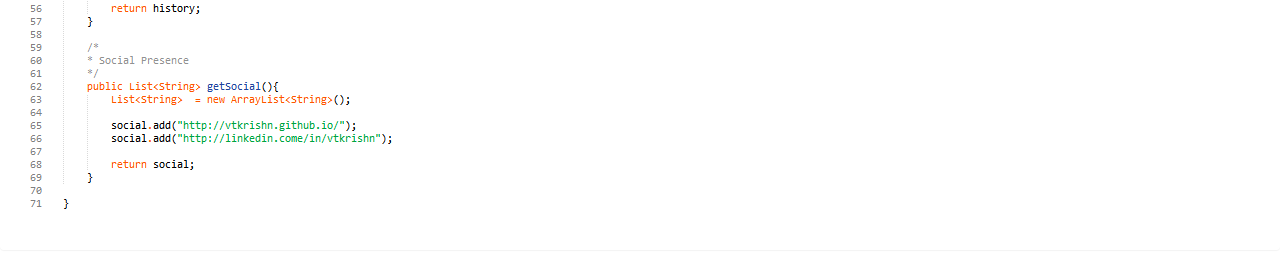
==== commit cf70861b: "'changes'" ====
--- a/index.htm
+++ b/index.htm
@@ -81,7 +81,7 @@
 <article class="panel" id="top">
     <div class="hello"><span>Hello !</span></div>
     <span class="text">I am a <span class="texth">software engineer</span> with  a design sense</span>
-    <span class="text"><a href="mailto:vin.sinin@gmail.com">vin.sinin@gmail.com</a></span>
+    <a href="mailto:vtkrishn@gmail.com" class="mail">vtkrishn@gmail.com</a>
     </article>
 <article class="panel" id="sect1"> </article>
 <article class="panel" id="sect2">
--- a/style/style.css
+++ b/style/style.css
@@ -112,10 +112,11 @@
     height: 200px;
 }
 .mail{
-    margin-left: 345px;
-    top: 450px;
-    position: fixed;
-    color : rgba(190,190,123,1);  
+    float: right;
+    color : rgba(90,190,153,1);
+    font-size: 15px;
+    margin-right: 30px;
+    margin-top: 0px;
 }
 .hello{
     font-size: 100px;
@@ -129,7 +130,7 @@
     left: 20px;
     position: fixed;
     color : rgba(90,190,153,1);  
-    font-size: 30px;
+    font-size: 21px;
 }
 h1{
     color : rgba(90,190,153,1); 
@@ -205,12 +206,13 @@
 .navigator{
     text-align: right;
     float: right;
-    display: grid;
+    display: bl;
     position: fixed;
     right: 0;
     top: 0;
     z-index: 100;
     border-top: 0;
+    width: 350px;
 }
 
  section{
@@ -377,8 +379,16 @@
 
 
 @media only screen and (max-width: 768px) {
+    .mail{
+        float:right;
+        right: 0;
+    }
     .hello{
         top: 0px;
+        font-size: 70px;
+        top: 0;
+        position: relative;
+        
     }
     .text,.texth{
         top: 150px;
@@ -395,8 +405,8 @@
     text-align: right;
     float: right;
     display: block;
-    position: absolute;
-        width: 300px;
+    position: fixed;
+        width: 350px;
     right: 0;
     z-index: 100;
     border-top: 0;
@@ -405,16 +415,16 @@
     transform: translateY( 110px );
 }
 a[ id= "sect1" ]:target ~ #main article.panel {
-    transform: translateY( -740px );
+    transform: translateY( -1000px );
 }
 a[ id= "sect2" ]:target ~ #main article.panel {
-    transform: translateY( -1750px );
+    transform: translateY( -2000px );
 }
 a[ id= "sect3" ]:target ~ #main article.panel {
-    transform: translateY( -2760px );
+    transform: translateY( -3000px );
 }
 a[ id= "sect4" ]:target ~ #main article.panel {
-    transform: translateY( -3770px );
+    transform: translateY( -4000px );
 }
     
     @keyframes fadeIn {
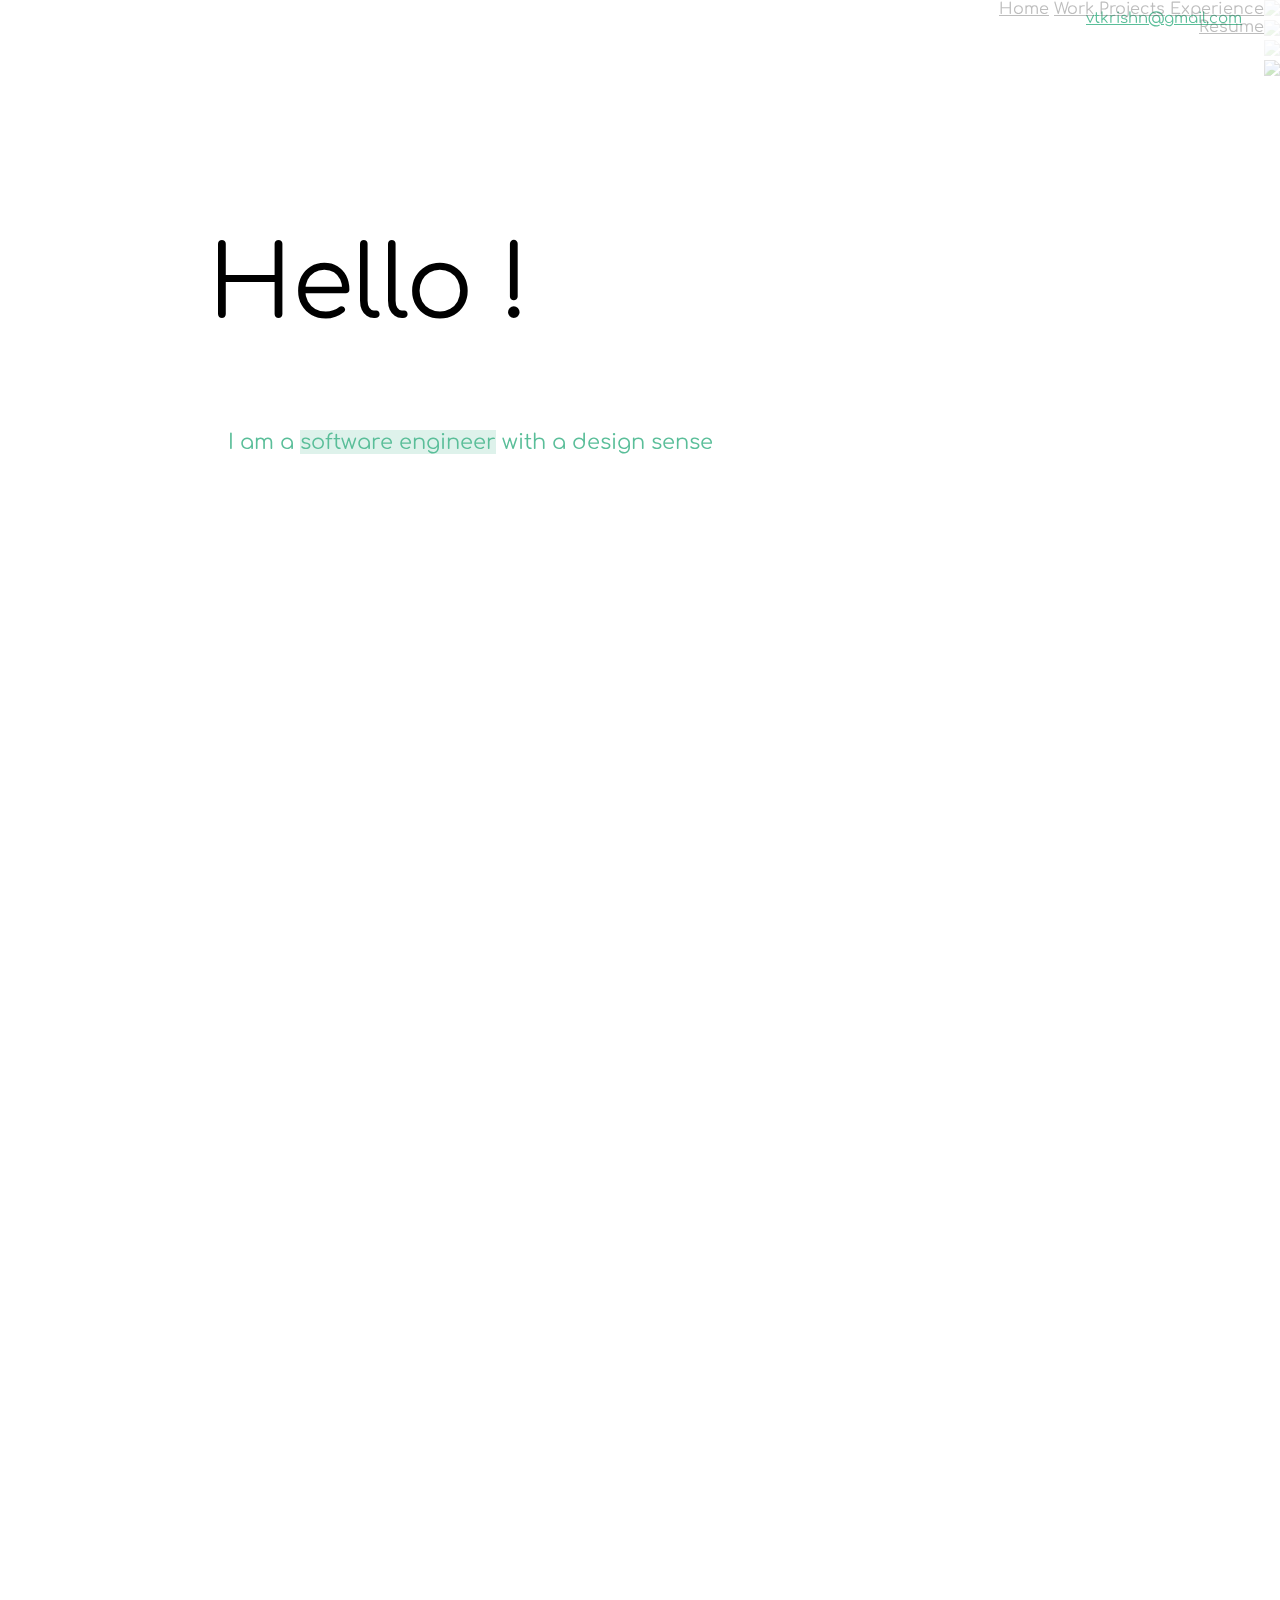
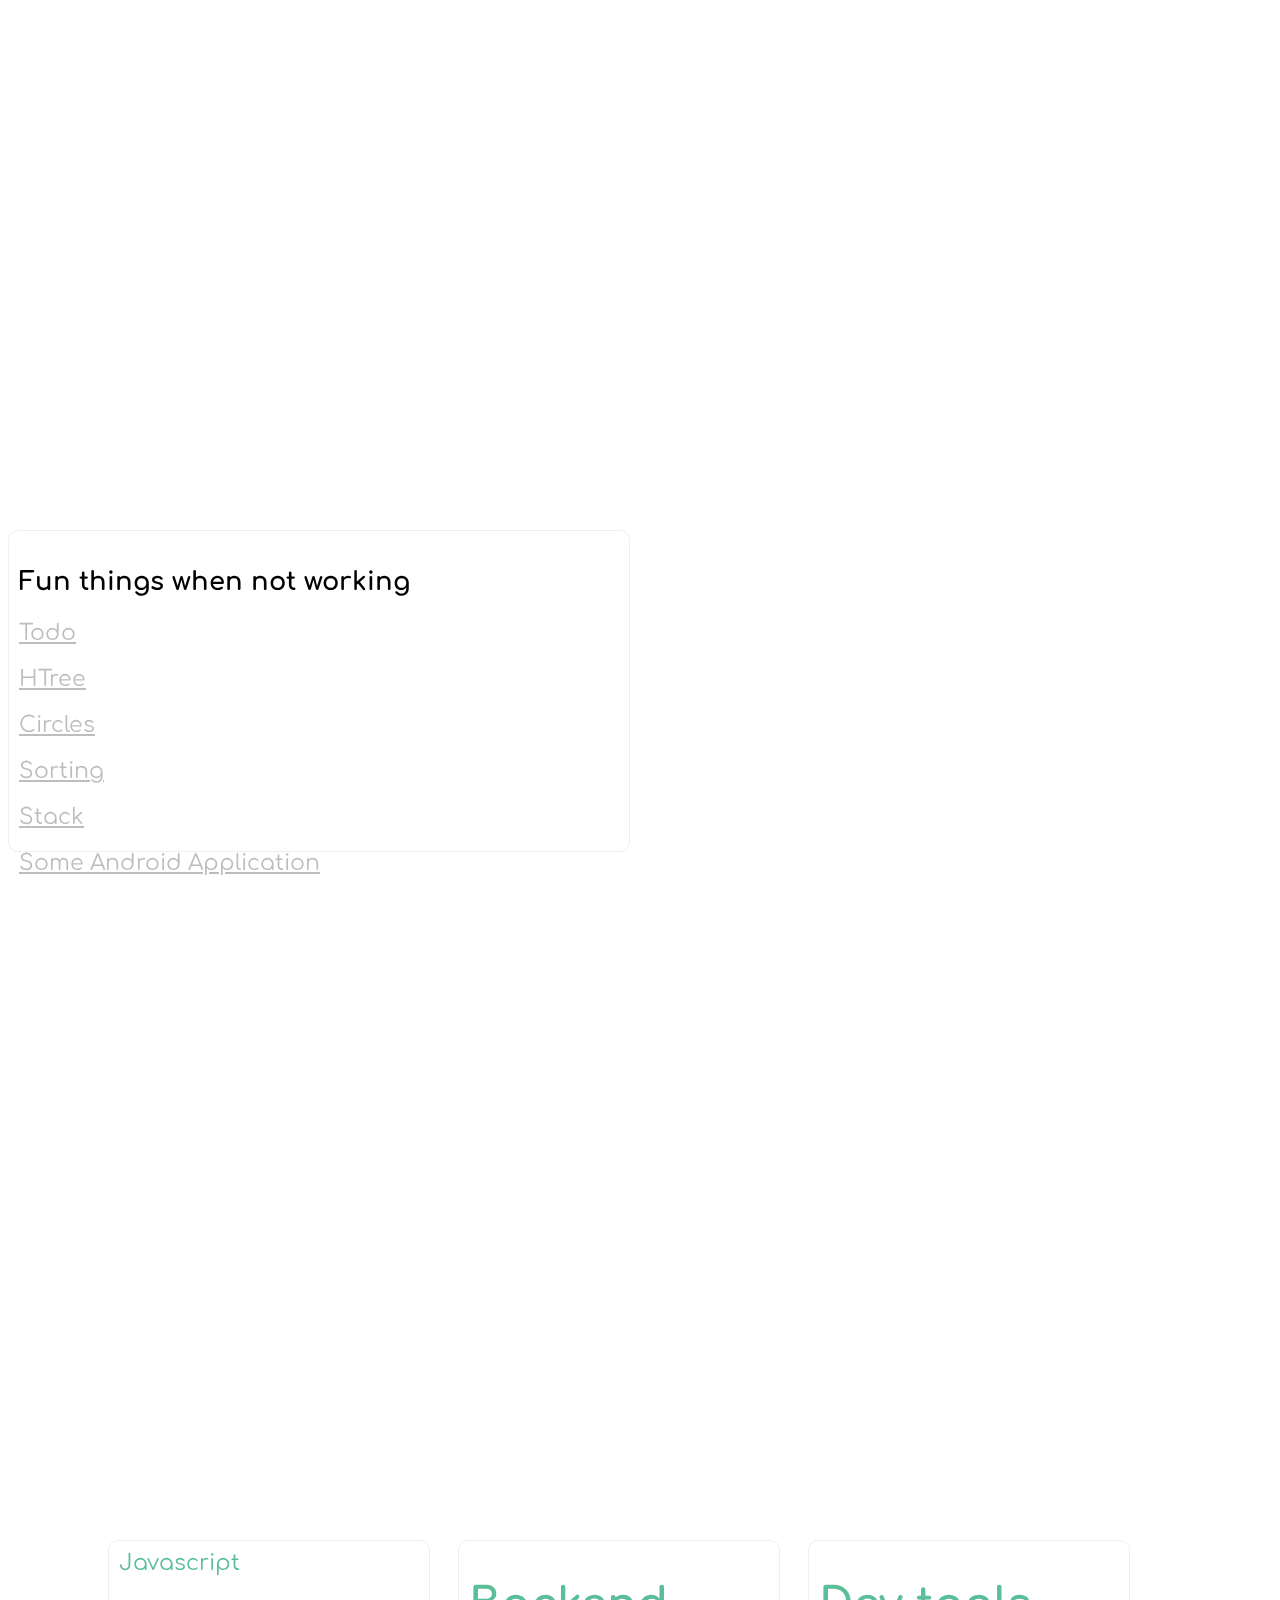
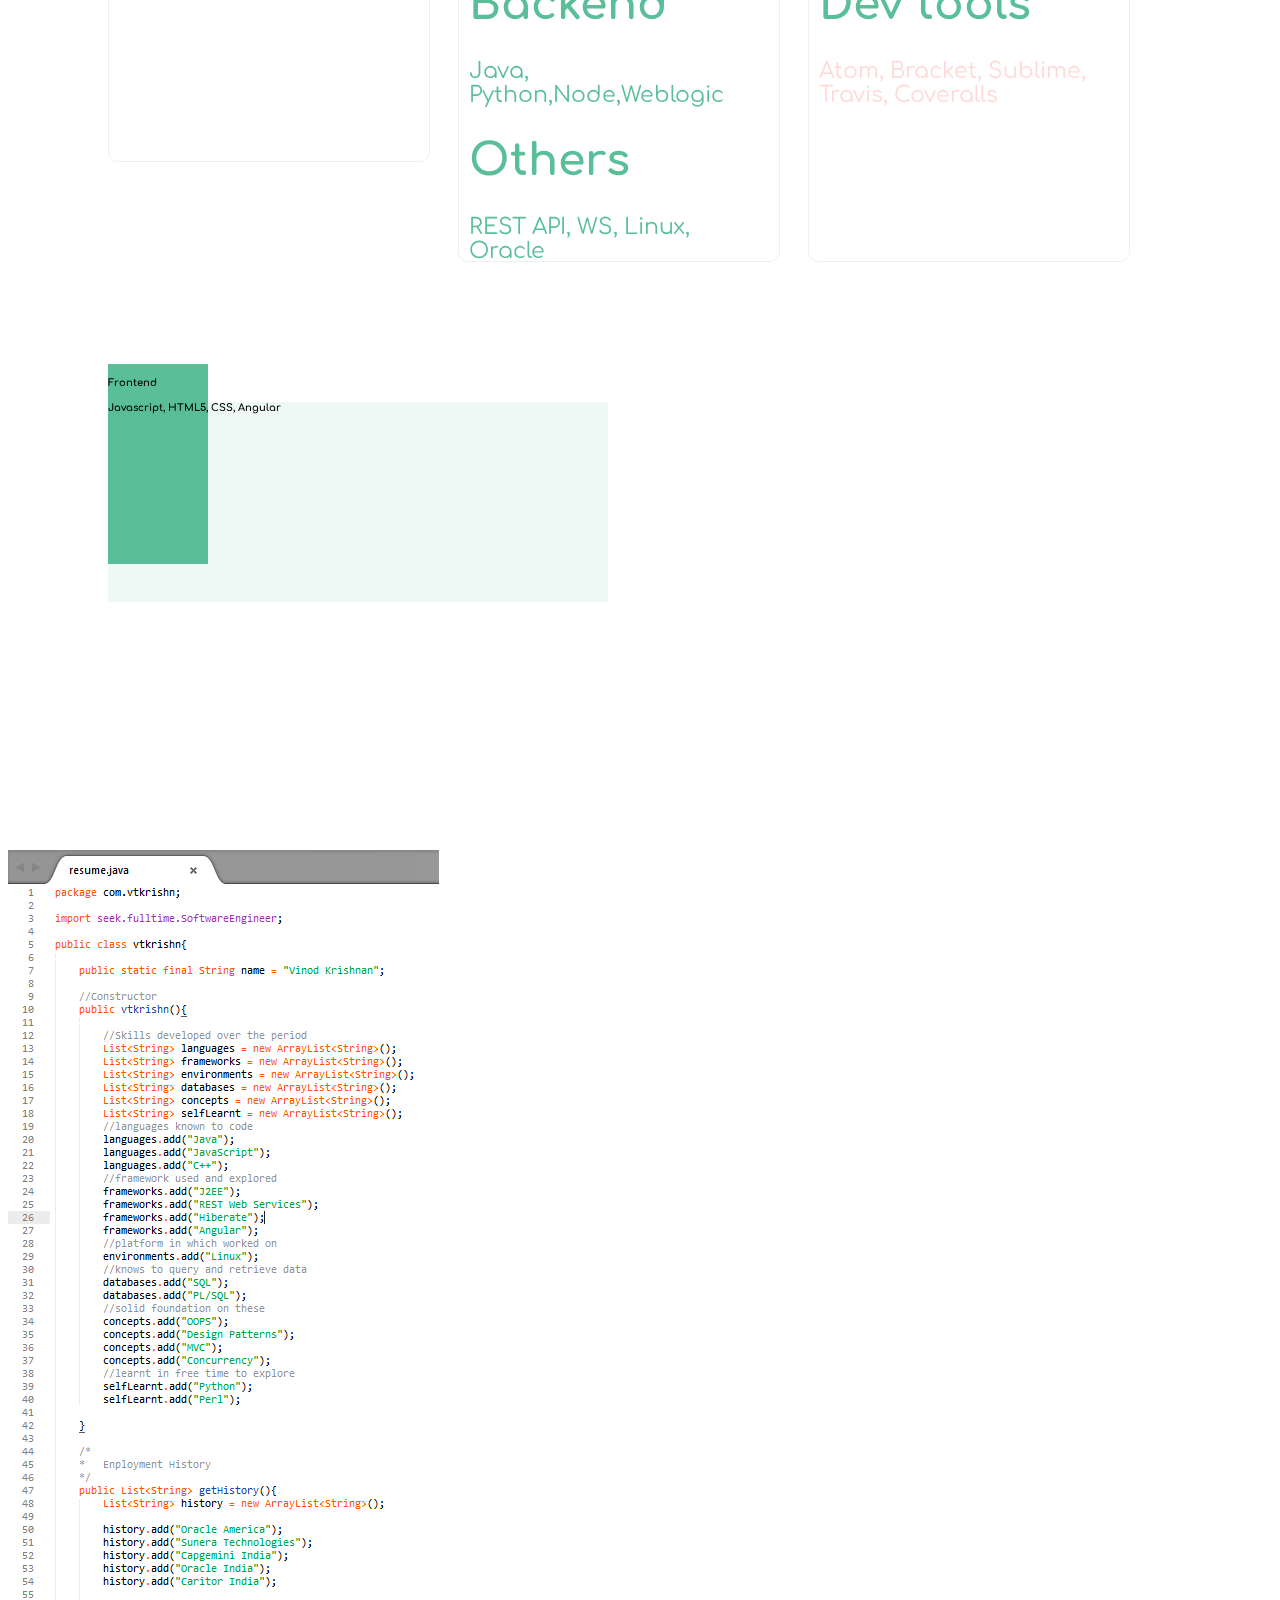
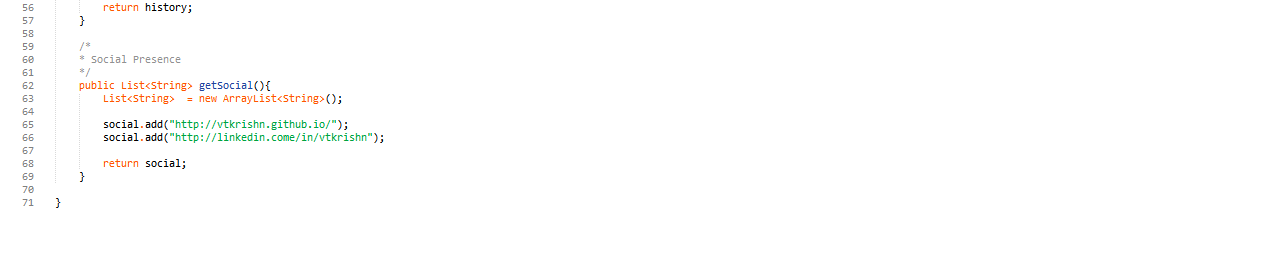
==== commit 89cc8898: "'changes'" ====
--- a/index.htm
+++ b/index.htm
@@ -6,18 +6,21 @@
 <head>
 	<!-- Meta tags -->
 	<meta charset="utf-8">
-	<meta http-equiv="x-ua-compatible" content="ie=edge,chrome=1">
+	<meta http-equiv="x-ua-compatible" content="IE=edge,chrome=1">
 	<meta name="viewport" content="width=device-width, initial-scale=1">
 	<meta name="author" content="Vinod Krishnan, Fremont,California">
-  <meta name="description" content="Vinod Krishnan is a software engineer working for Oracle">
+    <meta name="description" content="Vinod Krishnan is a software engineer">
 	<meta name="keywords" content="HTML, CSS, Javascript">
-
-    <title>Vinod Krishnan | A Polyglot Engineer</title>
+    <meta name="csrf-param" content="authenticity_token" />
+    
+    <title>Vinod Krishnan | A Software Engineer</title>
 
     <!-- external style links  -->
-	<link rel="stylesheet" href="https://maxcdn.bootstrapcdn.com/bootstrap/3.3.7/css/bootstrap.min.css">
+    <!-- Bootstrap -->
+	<!--
+    <link rel="stylesheet" href="https://maxcdn.bootstrapcdn.com/bootstrap/3.3.7/css/bootstrap.min.css">
 	<link rel="stylesheet" href="https://maxcdn.bootstrapcdn.com/bootstrap/3.3.7/css/bootstrap-theme.min.css">
-
+    -->
 	<!-- favicon -->
 	<link rel="icon" type="image/png" sizes="192x192"  href="img/fav/android-icon-192x192.png">
 	<link rel="icon" type="image/png" sizes="32x32" href="img/fav/favicon-32x32.png">
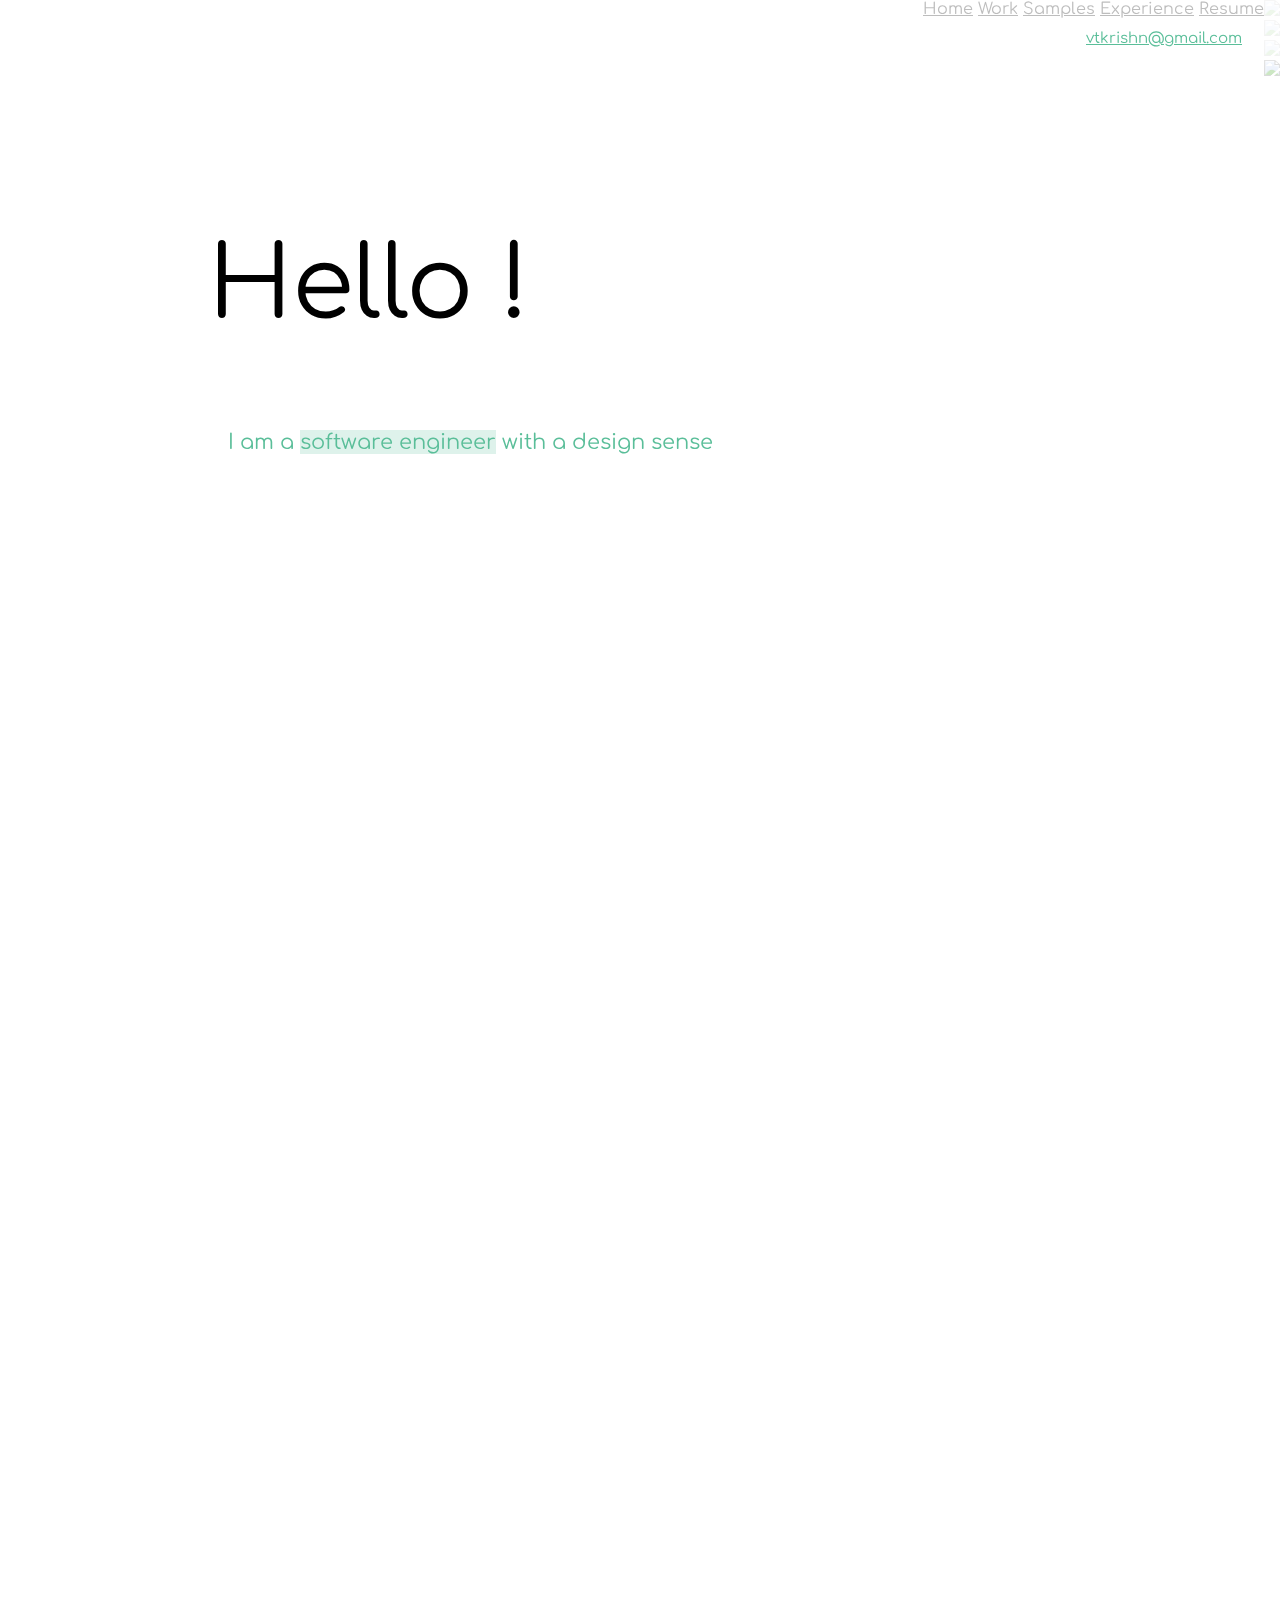
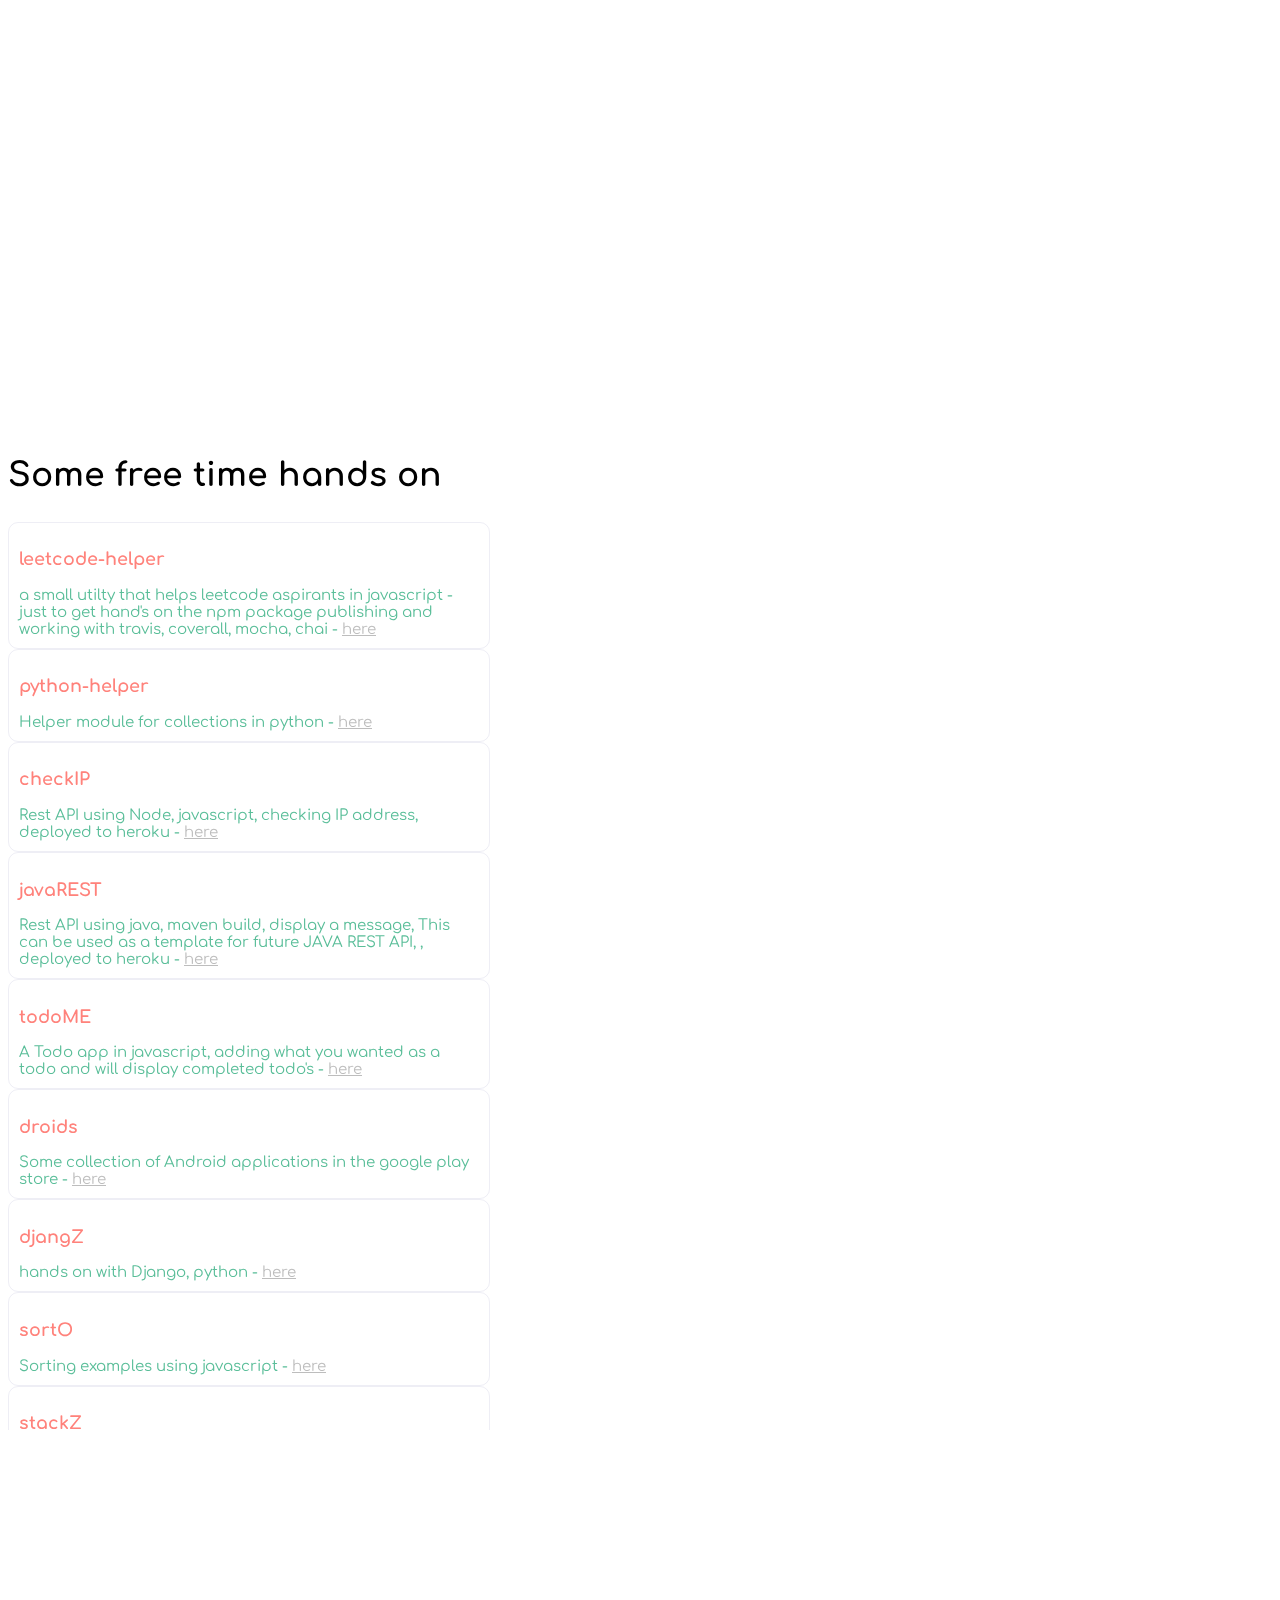
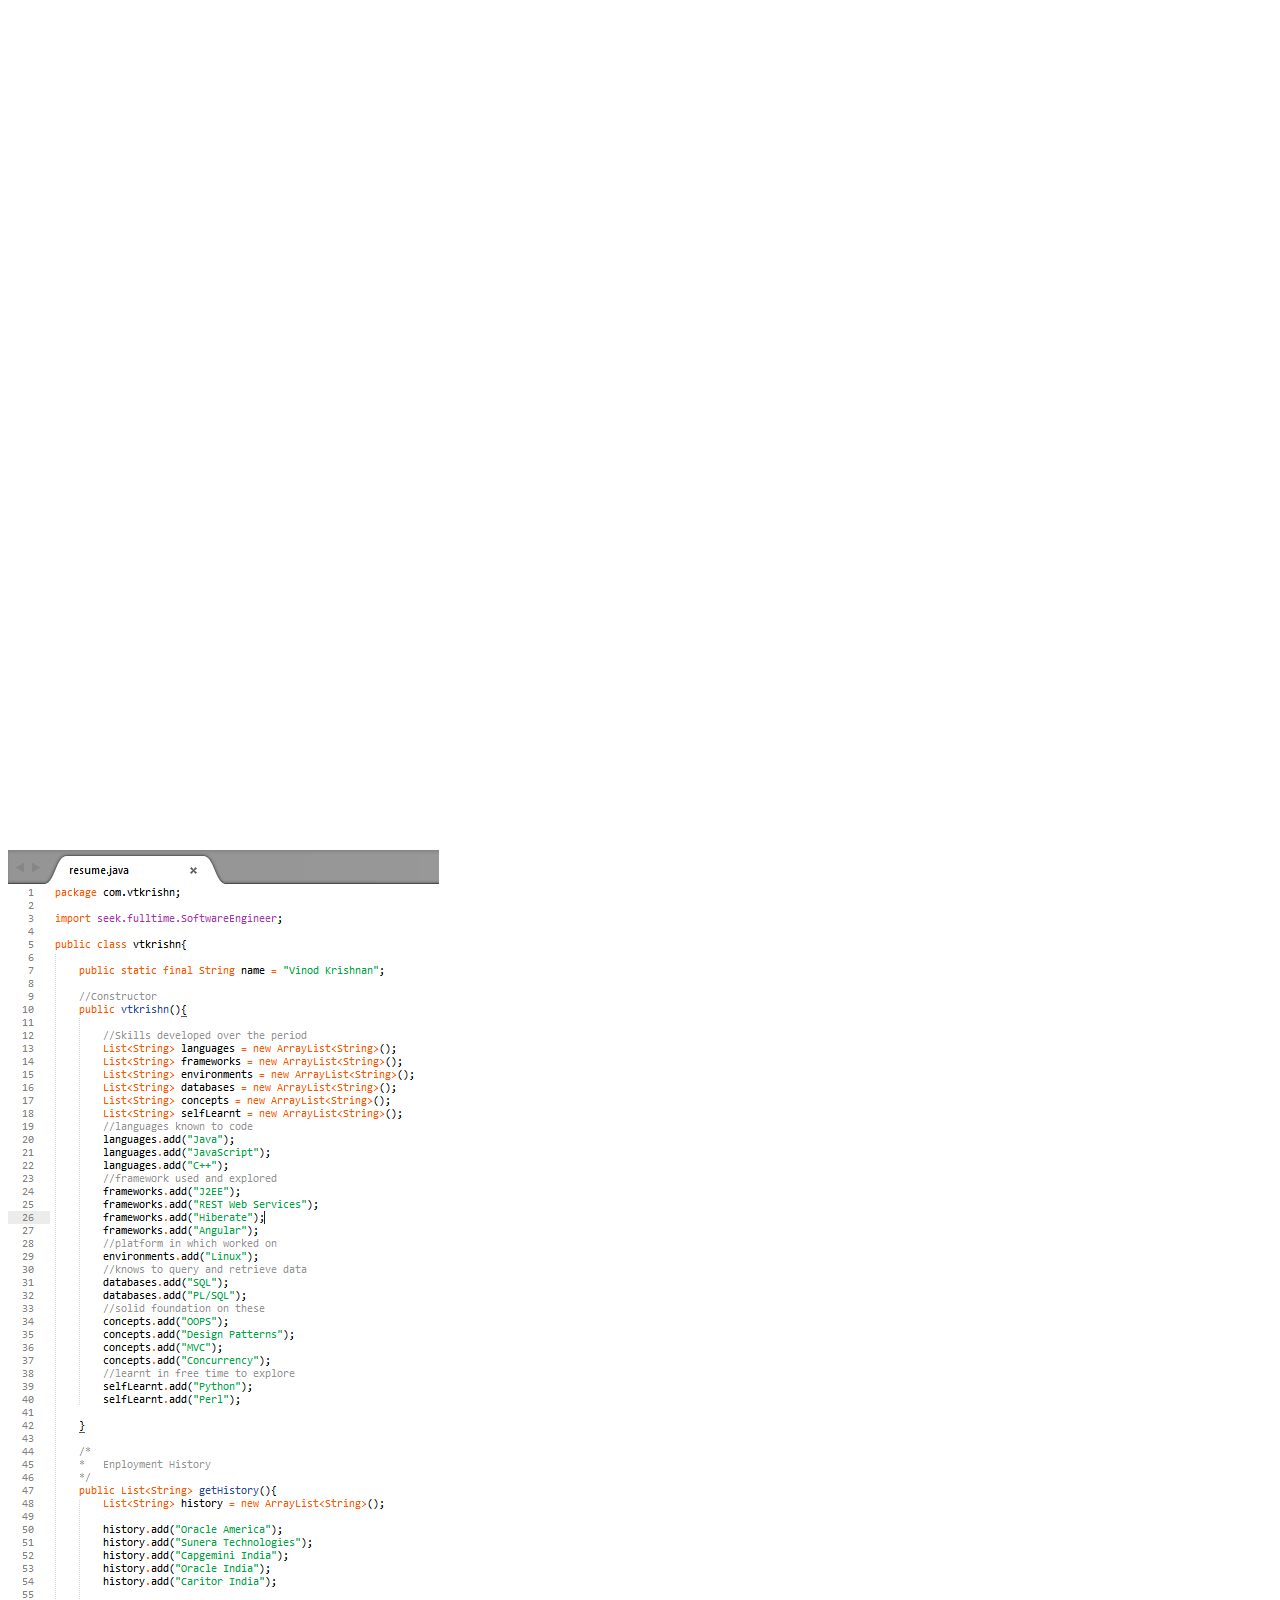
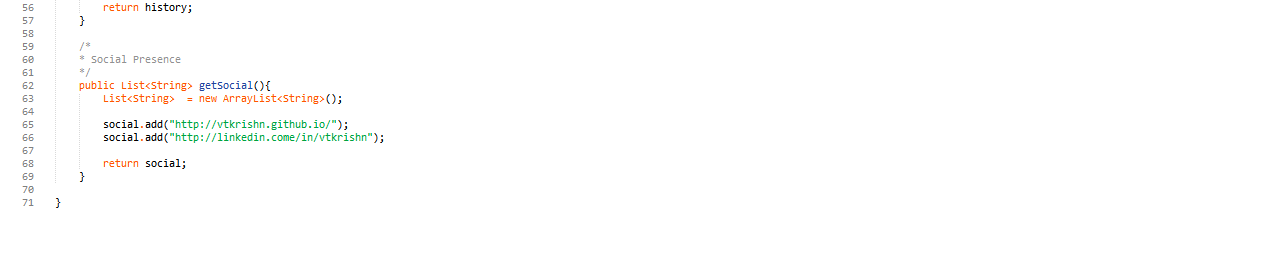
==== commit e97be296: "'changes'" ====
--- a/index.htm
+++ b/index.htm
@@ -75,7 +75,7 @@
 </div>
     <a href="#top">Home</a>
     <a href="#sect1">Work</a>
-    <a href="#sect2">Projects</a>
+    <a href="#sect2">Samples</a>
     <a href="#sect3">Experience</a>
     <a href="#sect4">Resume</a>
 <!--    <a href="#foot">footer</a>-->
@@ -86,11 +86,52 @@
     <span class="text">I am a <span class="texth">software engineer</span> with  a design sense</span>
     <a href="mailto:vtkrishn@gmail.com" class="mail">vtkrishn@gmail.com</a>
     </article>
-<article class="panel" id="sect1"> </article>
+<article class="panel" id="sect1"> 
+<div class="Skillcontainer">    
+    
+</div>    
+</article>
 <article class="panel" id="sect2">
     <div class="col-sm-4">
-        <div class="divider4">
-        <h3>Fun things when not working</h3>
+        <div class="projectContainer">
+        <h2>Some free time hands on</h2>
+        <div class="project">
+            <span><h3>leetcode-helper</h3> a small utilty that helps leetcode aspirants in javascript - just to get hand's on the npm package publishing and working with travis, coverall, mocha, chai - <a href="https://www.npmjs.com/package/leetcode-helper">here</a></span>
+        </div>
+        <div class="project">
+            <span><h3>python-helper</h3> Helper module for collections in python - <a href="https://github.com/vtkrishn/pythonHelper">here</a></span>
+        </div>
+        <div class="project">
+            <span><h3>checkIP</h3> Rest API using Node, javascript, checking IP address, deployed to heroku - <a href="https://vtkrishn-rest.herokuapp.com/rest">here</a></span>
+        </div>
+         <div class="project">
+            <span><h3>javaREST</h3> Rest API using java, maven build, display a message, This can be used as a template for future JAVA REST API, , deployed to heroku  - <a href="https://javarestapi.herokuapp.com/javarestapi/rest/">here</a> 
+            </span>
+        </div>
+        <div class="project">
+            <span><h3>todoME</h3> A Todo app in javascript, adding what you wanted as a todo and will display completed todo's - <a href="https://vtkrishn.github.io/projects/Todo/">here</a></span>
+        </div>
+        <div class="project">
+            <span><h3>droids</h3> Some collection of Android applications in the google play store - <a href="https://play.google.com/store/apps/developer?id=Vinod+Thatheri+Krishnan">here</a></span>
+        </div>
+        <div class="project">
+            <span> <h3>djangZ</h3> hands on with Django, python - <a href="http://vinsinin.pythonanywhere.com/">here</a></span>
+        </div>
+        <div class="project">
+            <span><h3>sortO</h3> Sorting examples using javascript - <a href="https://vtkrishn.github.io/projects/Sorting/">here</a></span>
+        </div>
+        <div class="project">
+            <span><h3>stackZ</h3> Stack example and understandings in javascript - <a href="https://vtkrishn.github.io/projects/DataStructures/stack">here</a></span>
+        </div>
+        <div class="project">
+            <span><h3>getH</h3> H Tree creator based on the inputs given by the user in javascript - <a href="https://vtkrishn.github.io/projects/HTree/">here</a></span>
+        </div>
+         <div class="project">
+            <span><h3>randCirc</h3> A Simple Random circles on the page in javascript - <a href="https://vtkrishn.github.io/projects/RandomCircles/">here</a></span>
+        </div>
+        </div>
+    <!--    <div class="divider4">
+        
       <p><a href="projects/Todo/">Todo</a></p>
       <p><a href="projects/HTree/">HTree</a></p>
 			<p><a href="projects/RandomCircles/">Circles</a></p>
@@ -98,7 +139,7 @@
 			<p><a href="projects/DataStructures/stack">Stack</a></p>
         
         <a href="https://play.google.com/store/apps/developer?id=Vinod+Thatheri+Krishnan">Some Android Application</a>
-    </div>
+    </div> -->
       
     </div>
     
@@ -107,7 +148,7 @@
     
     <div>
         
-        <div class="skills"><h4>Frontend</h4><div class="meter"><h4>Javascript, HTML5, CSS, Angular<br/></h4></div></div>
+       <!-- <div class="skills"><h4>Frontend</h4><div class="meter"><h4>Javascript, HTML5, CSS, Angular<br/></h4></div></div>
          <div class="divider1">
             <span class="front">Javascript</span>
          </div>
@@ -122,7 +163,7 @@
         <span class="tools">Atom, Bracket, Sublime, Travis, Coveralls</span>
     </div>
         
-    </div>
+    </div>  -->
     
     </article>
 <article class="panel" id="sect4">
--- a/style/style.css
+++ b/style/style.css
@@ -116,7 +116,7 @@
     color : rgba(90,190,153,1);
     font-size: 15px;
     margin-right: 30px;
-    margin-top: 0px;
+    margin-top: 20px;
 }
 .hello{
     font-size: 100px;
@@ -212,7 +212,7 @@
     top: 0;
     z-index: 100;
     border-top: 0;
-    width: 350px;
+    width: 400px;
 }
 
  section{
@@ -292,8 +292,8 @@
 
 .divider1{
     
-    height:200px;
-    width: 300px;
+    height:20px;
+    width: 120px;
     border: 1px solid rgba(90,90,153,0.1);
     float: left;
     position: absolute;
@@ -347,6 +347,19 @@
 
 .tools{
     color : rgba(290,130,123,.3);
+}
+
+h3{
+  color : rgba(290,130,123,1);  
+}
+.project{
+    padding : 10px;
+    color : rgba(90,190,153,1);
+    font-size: 15px;
+    border: 1px solid rgba(90,90,153,0.1);
+    width: 460px;
+    border-radius: 10px 10px 10px 10px;
+    box-shadow: 20px;
 }
 
 
@@ -406,7 +419,7 @@
     float: right;
     display: block;
     position: fixed;
-        width: 350px;
+        width: 400px;
     right: 0;
     z-index: 100;
     border-top: 0;
@@ -437,4 +450,10 @@
 		transform: translate3d(0, 0, 0);
 	}
 }
+}
+
+.projectContainer{
+    height : 1000px;
+    overflow-y: scroll;
+    min-height: 450px;
 }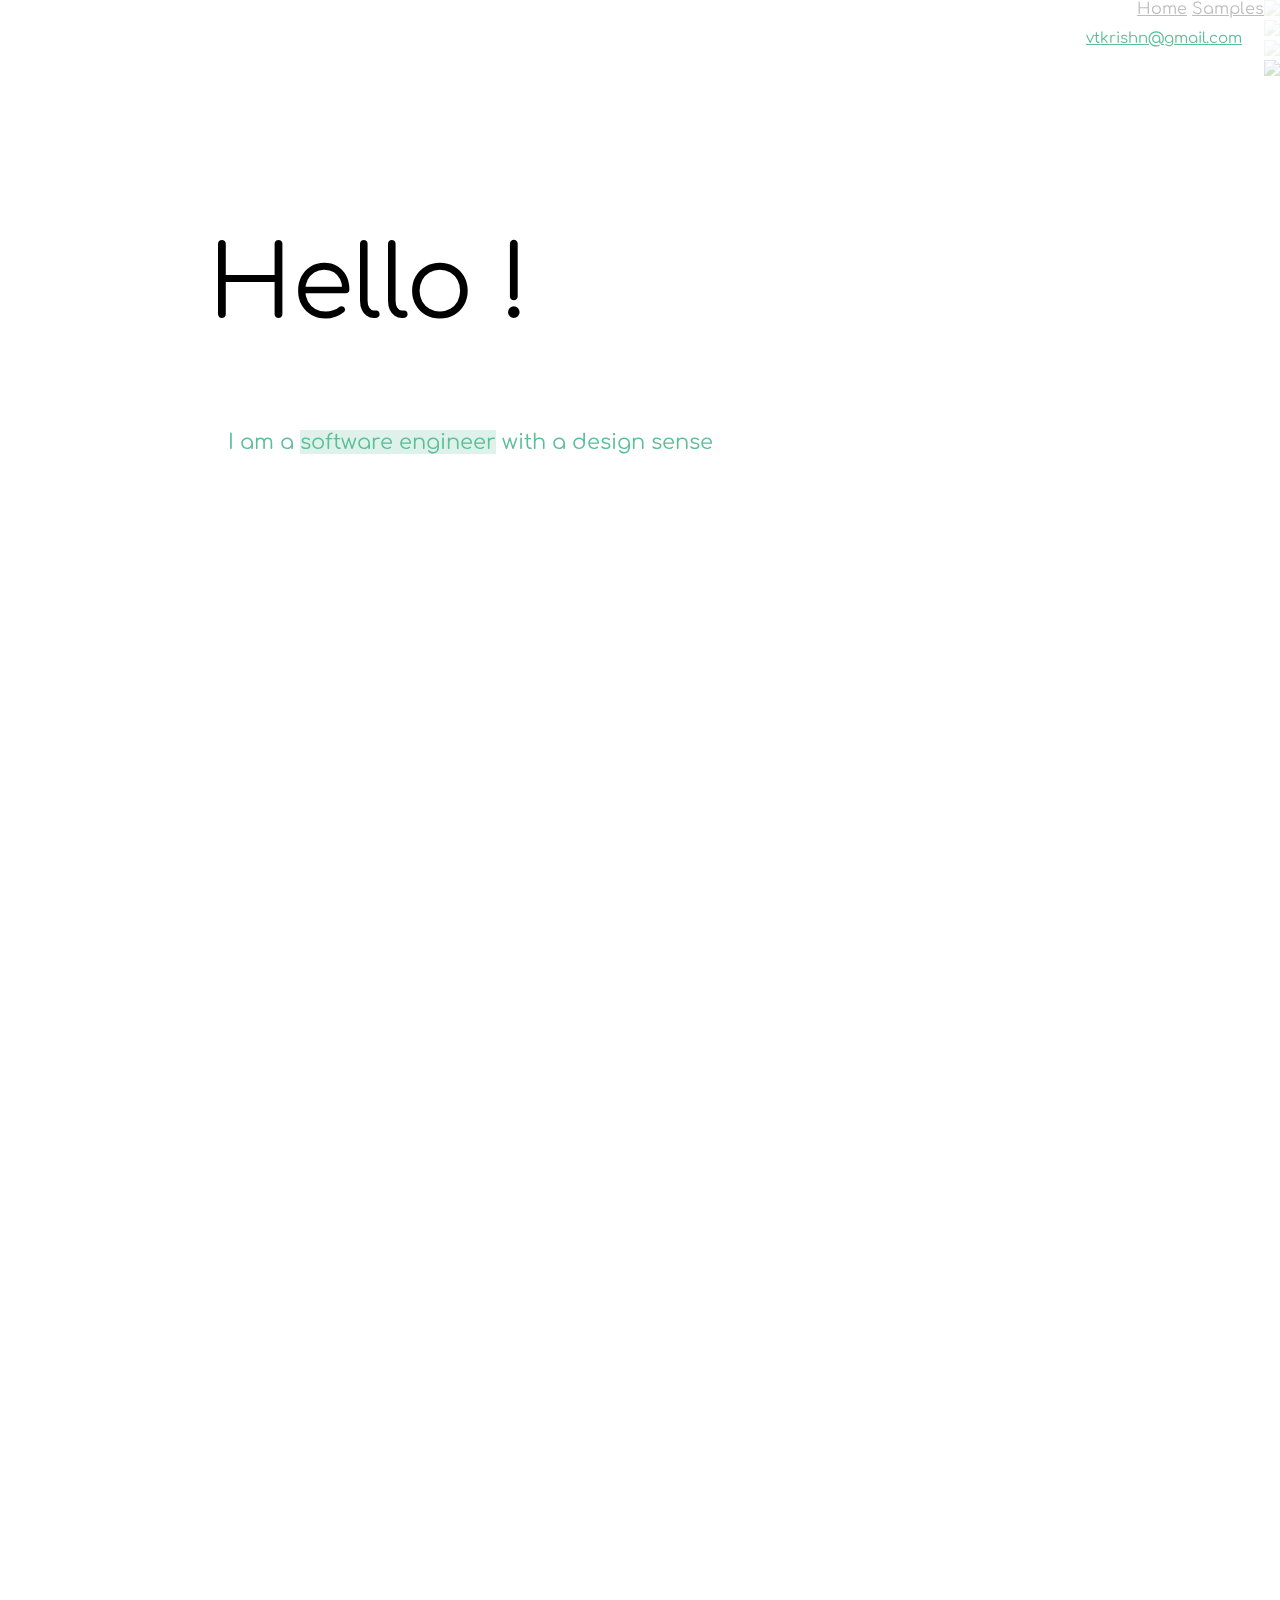
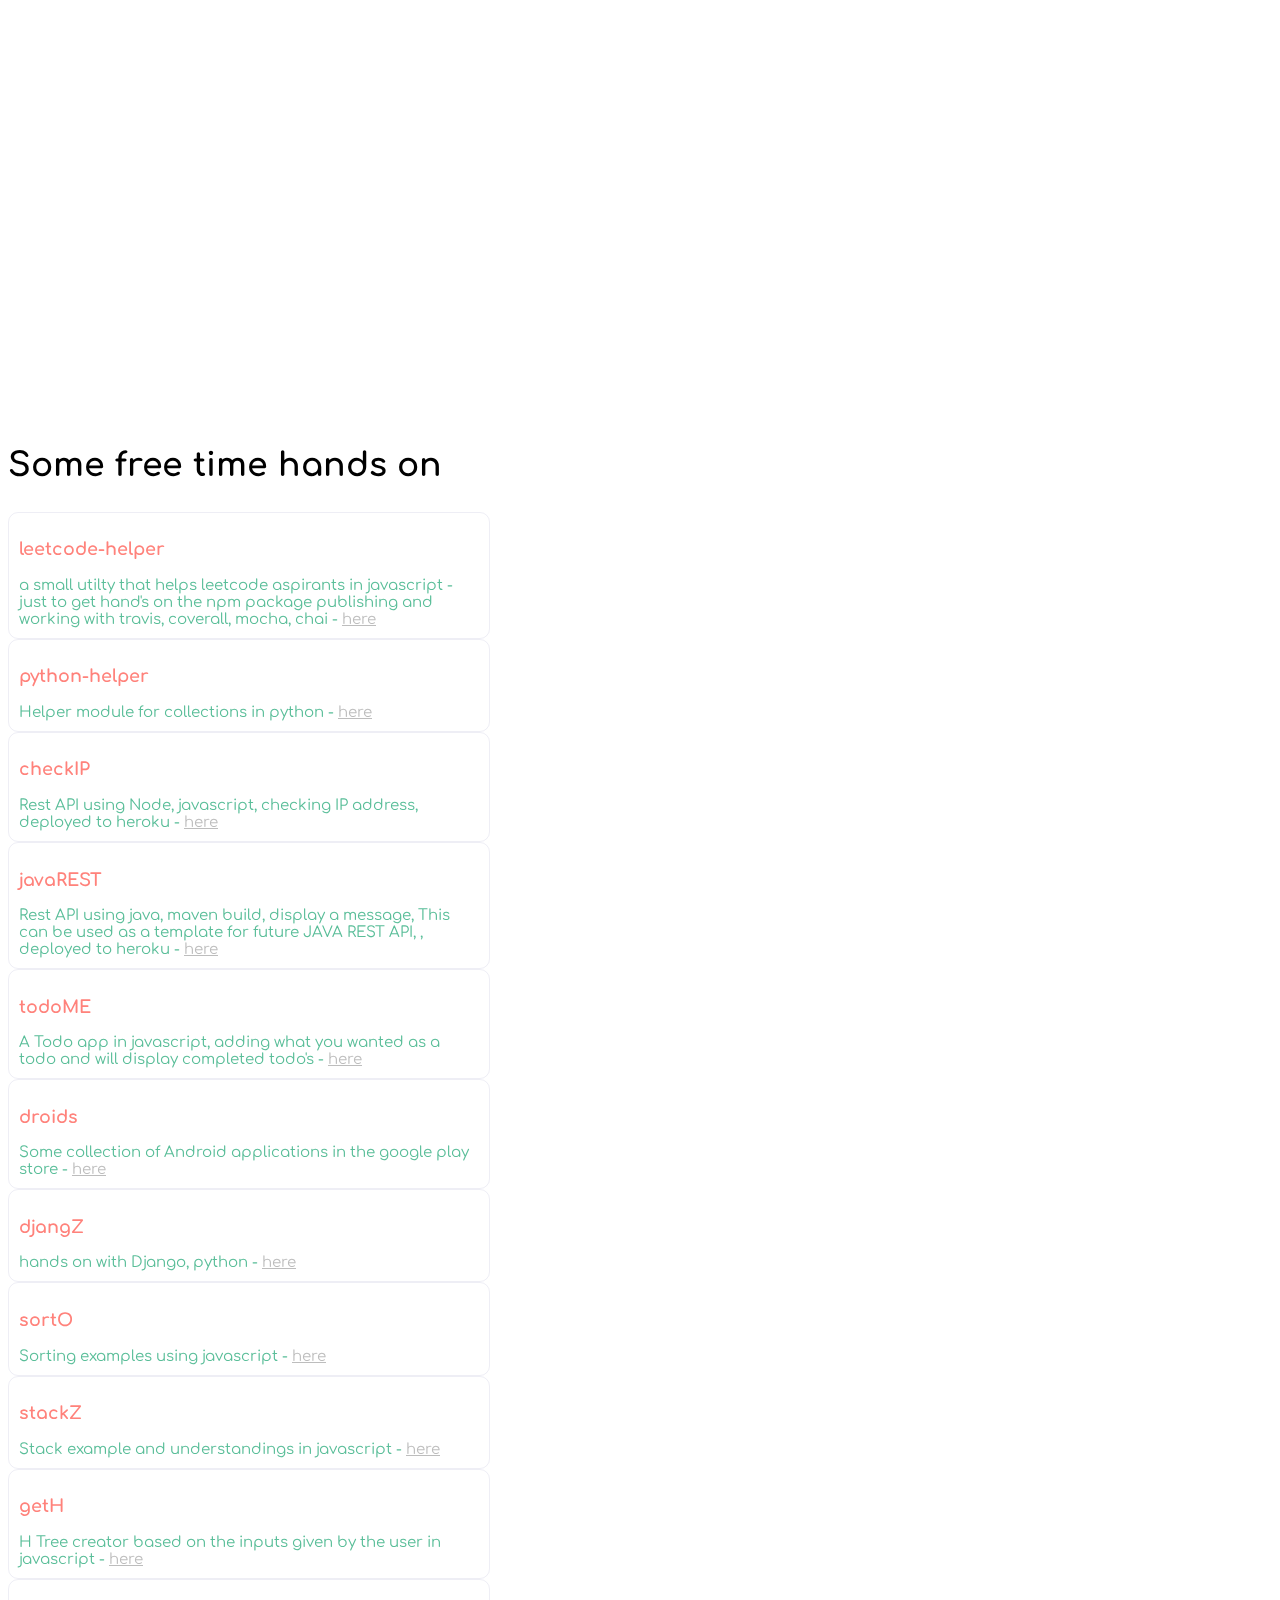
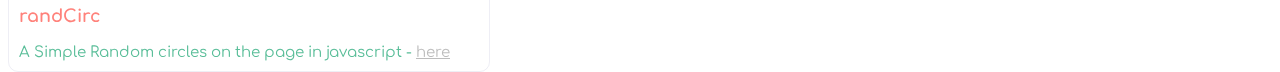
==== commit c4e13497: "'changes'" ====
--- a/index.htm
+++ b/index.htm
@@ -50,10 +50,10 @@
 <body style="font-family: 'Comfortaa', cursive;">
 
     <a id="top"></a>
-    <a id="sect1"></a>
+    <!--<a id="sect1"></a>-->
     <a id="sect2"></a>
-    <a id="sect3"></a>
-    <a id="sect4"></a>
+  <!--  <a id="sect3"></a> -->
+  <!--  <a id="sect4"></a> -->
     <a id="foot"></a>
  
    
@@ -74,10 +74,10 @@
 
 </div>
     <a href="#top">Home</a>
-    <a href="#sect1">Work</a>
+   <!-- <a href="#sect1">Work</a> -->
     <a href="#sect2">Samples</a>
-    <a href="#sect3">Experience</a>
-    <a href="#sect4">Resume</a>
+    <!--<a href="#sect3">Experience</a>-->
+   <!-- <a href="#sect4">Resume</a> -->
 <!--    <a href="#foot">footer</a>-->
     </header>
 <section id="main">
@@ -87,9 +87,7 @@
     <a href="mailto:vtkrishn@gmail.com" class="mail">vtkrishn@gmail.com</a>
     </article>
 <article class="panel" id="sect1"> 
-<div class="Skillcontainer">    
-    
-</div>    
+
 </article>
 <article class="panel" id="sect2">
     <div class="col-sm-4">
@@ -144,7 +142,7 @@
     </div>
     
     </article>
-<article class="panel" id="sect3"> 
+<!-- <article class="panel" id="sect3"> 
     
     <div>
         
@@ -163,16 +161,14 @@
         <span class="tools">Atom, Bracket, Sublime, Travis, Coveralls</span>
     </div>
         
-    </div>  -->
-    
-    </article>
-<article class="panel" id="sect4">
+    </article> -->
+<!--<article class="panel" id="sect4">
     <div class="col-sm-4">
       <img src="img/resume.png" alt="Vinod Krishnan's resume">
       
     </div>
     
-    </article>
+    </article> -->
 <!--<article class="panel" id="foot"> Footer </article> -->
 </section>
 <!-- Footer Scripts -->
--- a/style/style.css
+++ b/style/style.css
@@ -454,6 +454,11 @@
 
 .projectContainer{
     height : 1000px;
-    overflow-y: scroll;
+/*    overflow-y: scroll;*/
     min-height: 450px;
-}+}
+
+.skillbox{
+    color: rgba(90,190,153,1); 
+    padding : 1px;
+}
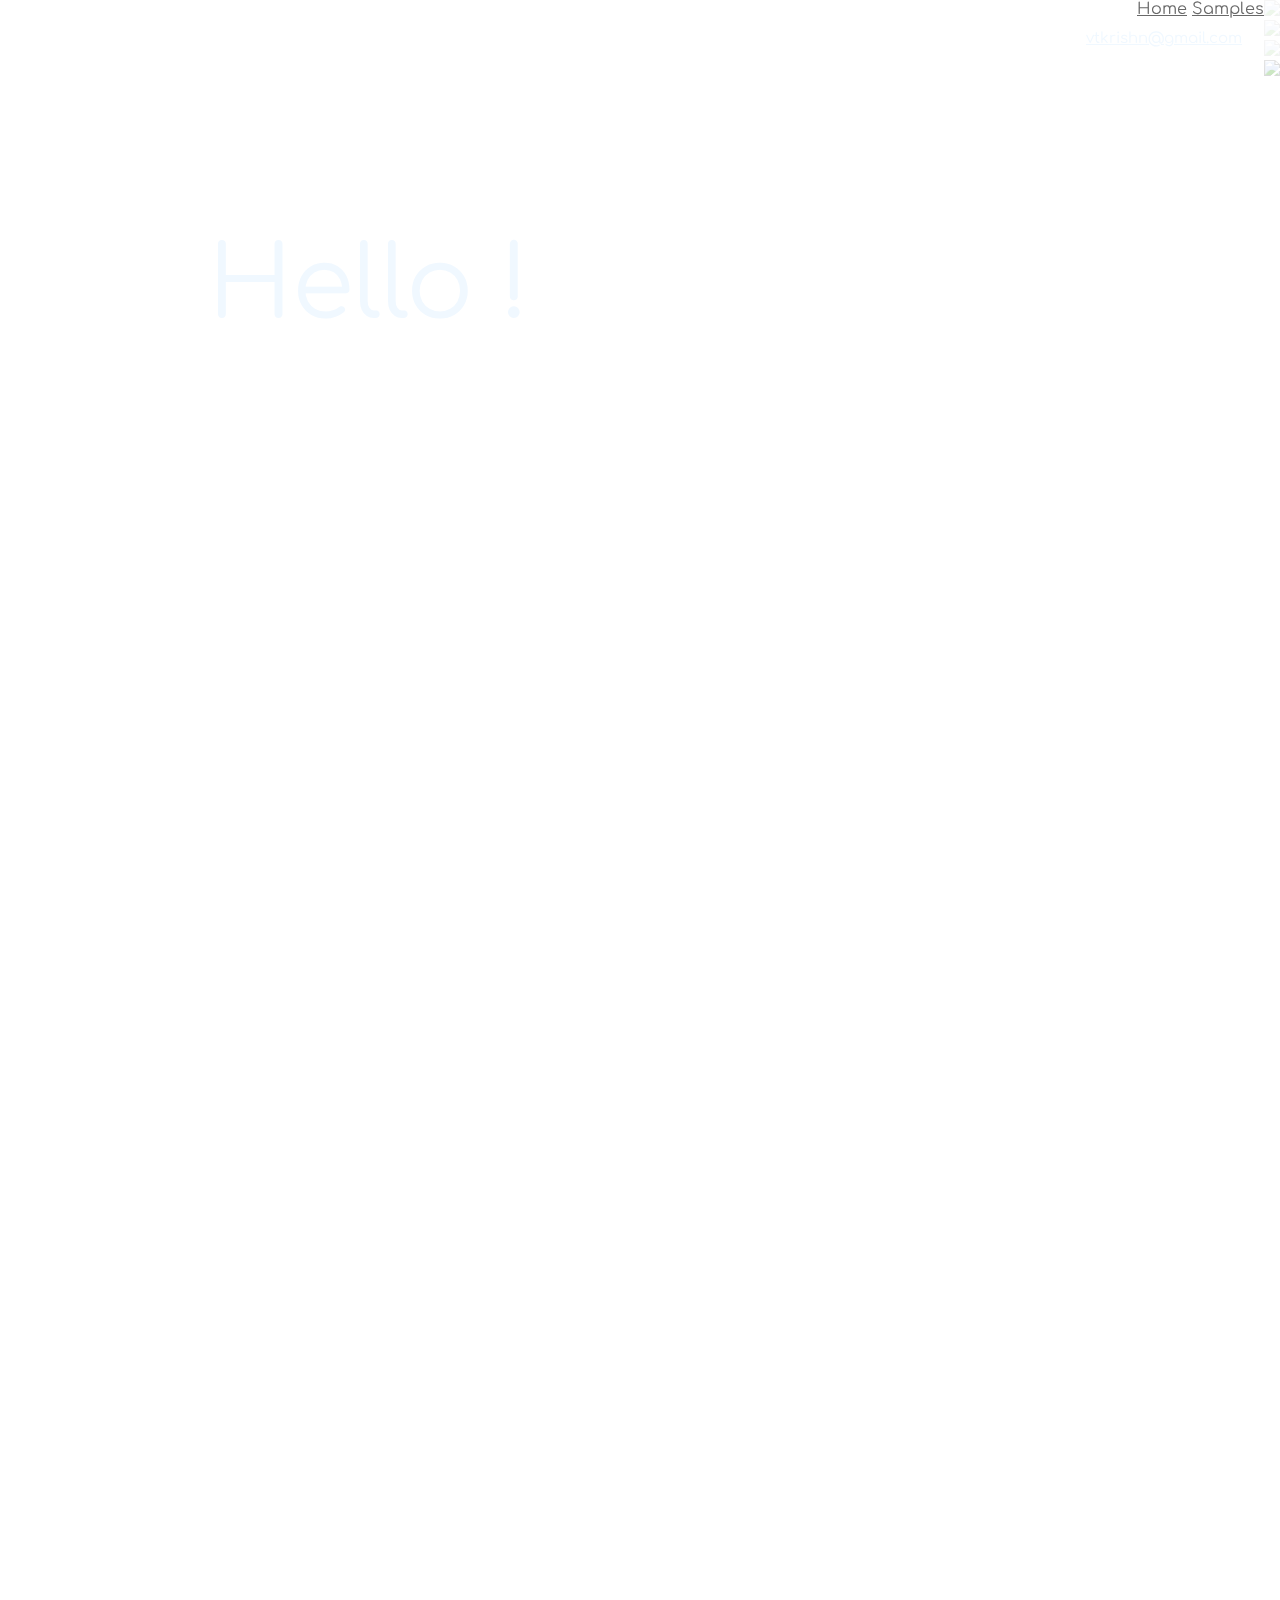
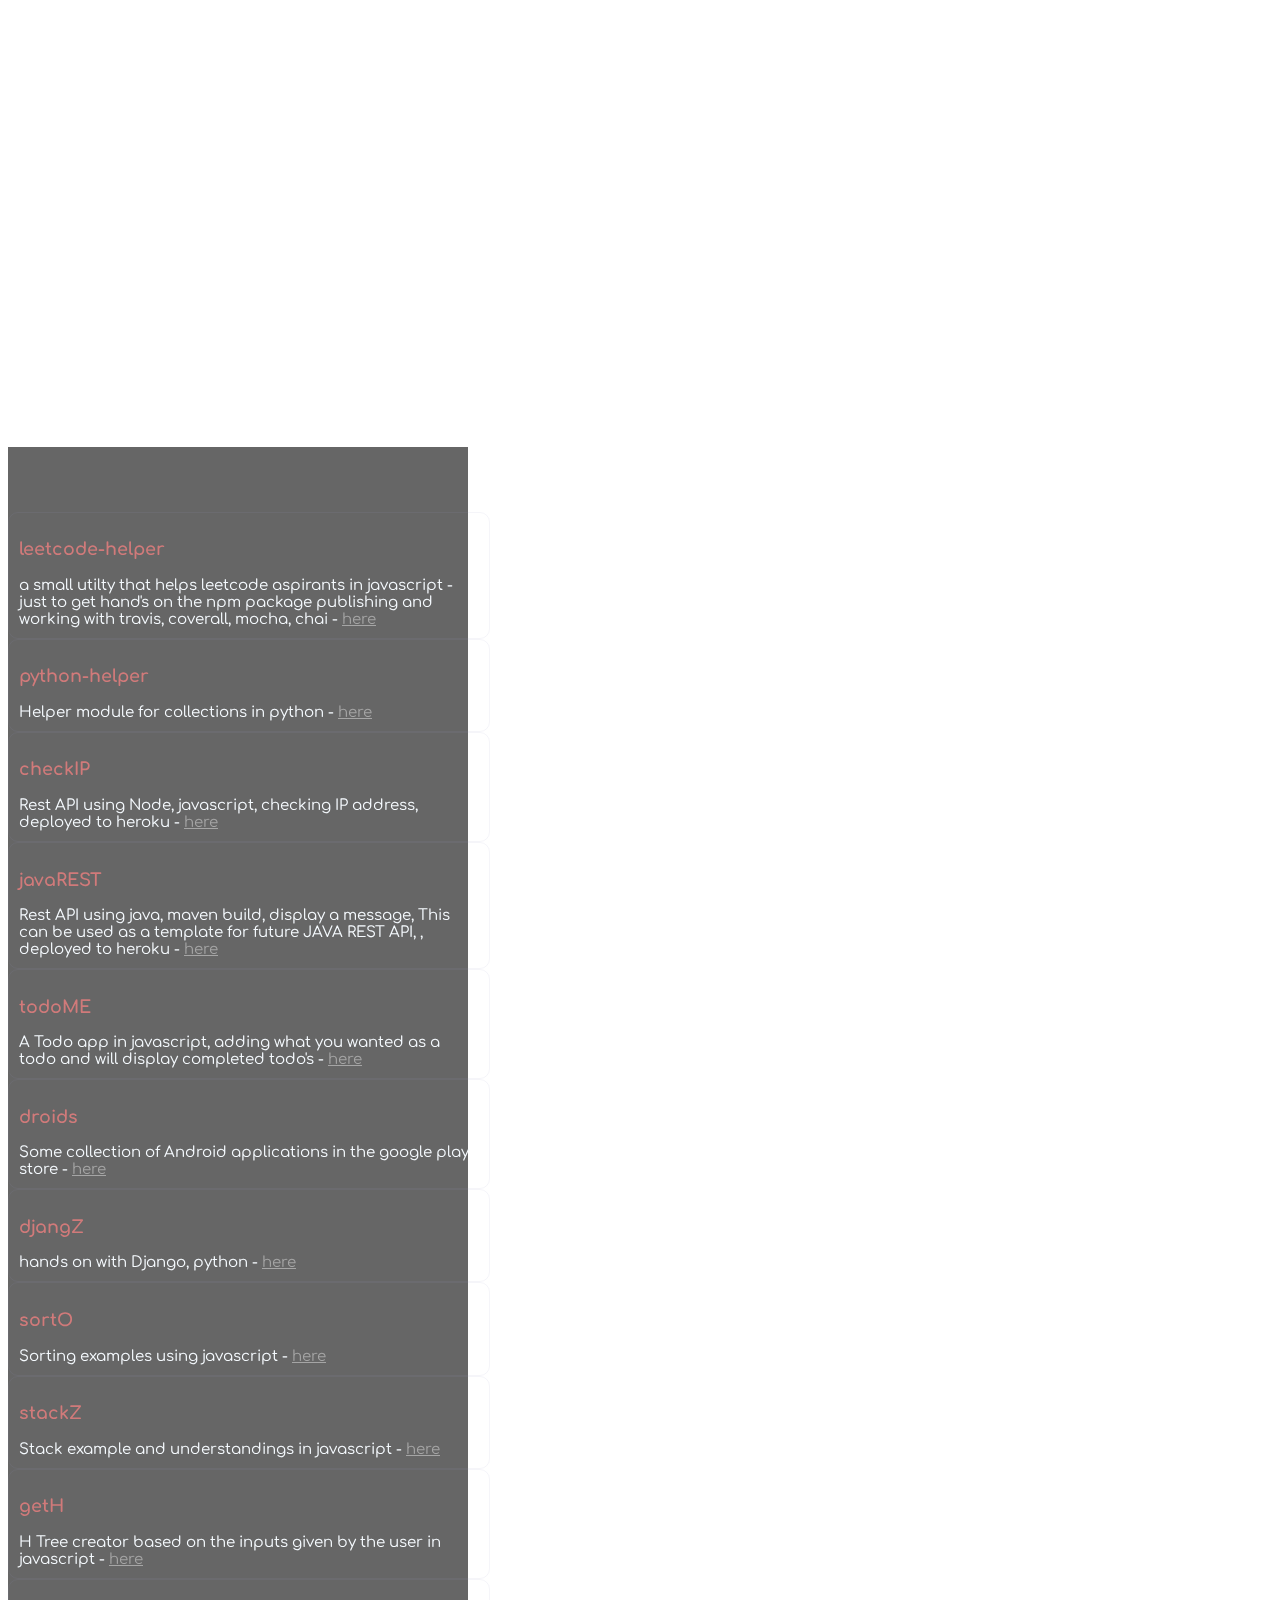
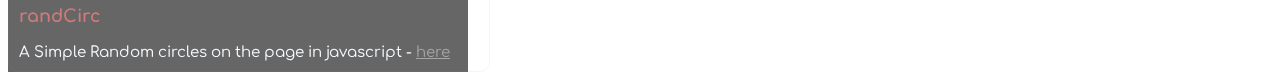
==== commit fce9e2b5: "'changes'" ====
--- a/index.htm
+++ b/index.htm
@@ -48,7 +48,9 @@
      </script>
 </head>
 <body style="font-family: 'Comfortaa', cursive;">
-
+<video class="video" autoplay loop>
+    <source src="http://www.coverr.co/s3/mp4/Work-Walk.mp4" type="video/mp4">
+    </video>
     <a id="top"></a>
     <!--<a id="sect1"></a>-->
     <a id="sect2"></a>
@@ -71,7 +73,7 @@
 	<a href="https://twitter.com/vtkrishn"><img src="https://www.shareicon.net/download/2016/07/08/117709_twitter.ico" width="30" style="opacity : 0.1;cursor :pointer"></a>
 	<a href="https://stackoverflow.com/users/4416191/vinod-krishnan"><img src="https://cdn.sstatic.net/Sites/stackoverflow/img/apple-touch-icon@2.png?v=73d79a89bded" width="30" style="opacity : 0.3;cursor :pointer"></a>
 </div>
-
+            
 </div>
     <a href="#top">Home</a>
    <!-- <a href="#sect1">Work</a> -->
@@ -83,7 +85,7 @@
 <section id="main">
 <article class="panel" id="top">
     <div class="hello"><span>Hello !</span></div>
-    <span class="text">I am a <span class="texth">software engineer</span> with  a design sense</span>
+    <!--<span class="text">Thanks for stopping by this page<span class="texth"></span></span>-->
     <a href="mailto:vtkrishn@gmail.com" class="mail">vtkrishn@gmail.com</a>
     </article>
 <article class="panel" id="sect1"> 
--- a/style/style.css
+++ b/style/style.css
@@ -1,3 +1,17 @@
+.video{
+    position: fixed;
+    top: 50%;
+    left: 50%;
+    min-width: 100%;
+    min-height: 100%;
+    width: auto;
+    height: auto;
+    z-index: -100;
+    transform: translateX(-50%) translateY(-50%);
+    opacity: 1;
+    background-size: cover;
+  transition: 1s opacity;
+}
 ::selection{
     color : rgba(90,190,153,1);
 }
@@ -13,7 +27,7 @@
 }
 
 a{
-  color: rgba(90,90,90,.4);
+  color: dimgray;
 }
 #header .navigation{
   top : 20px;
@@ -113,23 +127,23 @@
 }
 .mail{
     float: right;
-    color : rgba(90,190,153,1);
     font-size: 15px;
     margin-right: 30px;
     margin-top: 20px;
+    color: aliceblue;
 }
 .hello{
     font-size: 100px;
     margin-left: 200px;
     top: 220px;
     position: absolute;
+    color: aliceblue;
 }
 .text{
     margin-left: 200px;
     top: 420px;
     left: 20px;
     position: fixed;
-    color : rgba(90,190,153,1);  
     font-size: 21px;
 }
 h1{
@@ -222,6 +236,7 @@
 }
 a:hover{
     color : rgba(90,190,153,1); 
+    color: aliceblue;
 }
 #top{
     height: 1000px;
@@ -301,7 +316,6 @@
     top : 100px;
     border-radius: 10px 10px 10px 10px;
     box-shadow: 20px;
-/*    background-color: rgba(90,90,153,0.3);*/
 animation: fadeIn 1s ease-in both;
     padding: 10px;
 }
@@ -350,11 +364,11 @@
 }
 
 h3{
-  color : rgba(290,130,123,1);  
+  color: firebrick; 
 }
 .project{
     padding : 10px;
-    color : rgba(90,190,153,1);
+    color: aliceblue;
     font-size: 15px;
     border: 1px solid rgba(90,90,153,0.1);
     width: 460px;
@@ -373,7 +387,7 @@
     top : 100px;
     border-radius: 10px 10px 10px 10px;
     box-shadow: 20px;
-/*    background-color: rgba(90,90,153,0.3);*/
+
 animation: fadeIn 1s ease-in both;
     padding: 10px;
 
@@ -453,9 +467,12 @@
 }
 
 .projectContainer{
-    height : 1000px;
+    height : inherit;
 /*    overflow-y: scroll;*/
     min-height: 450px;
+    background-color: black;
+    opacity: .6;
+    width: 460px;;;
 }
 
 .skillbox{
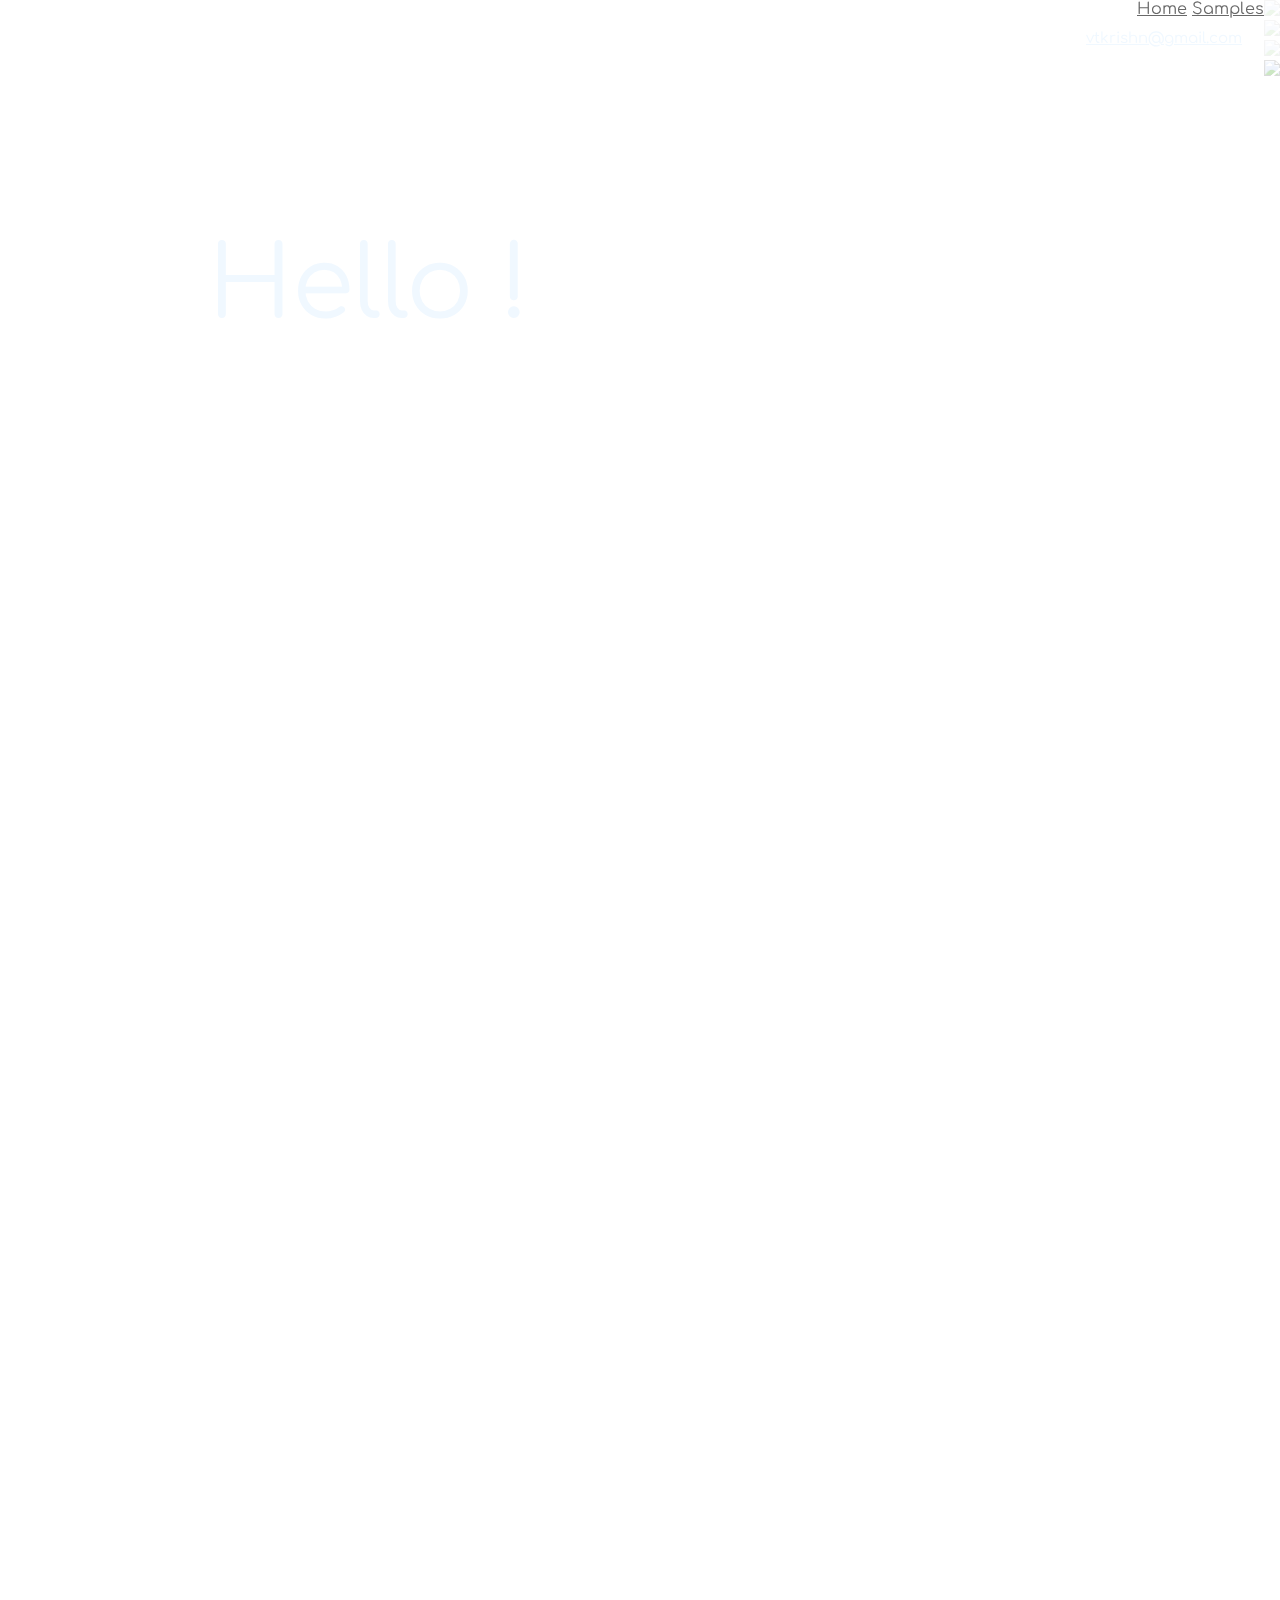
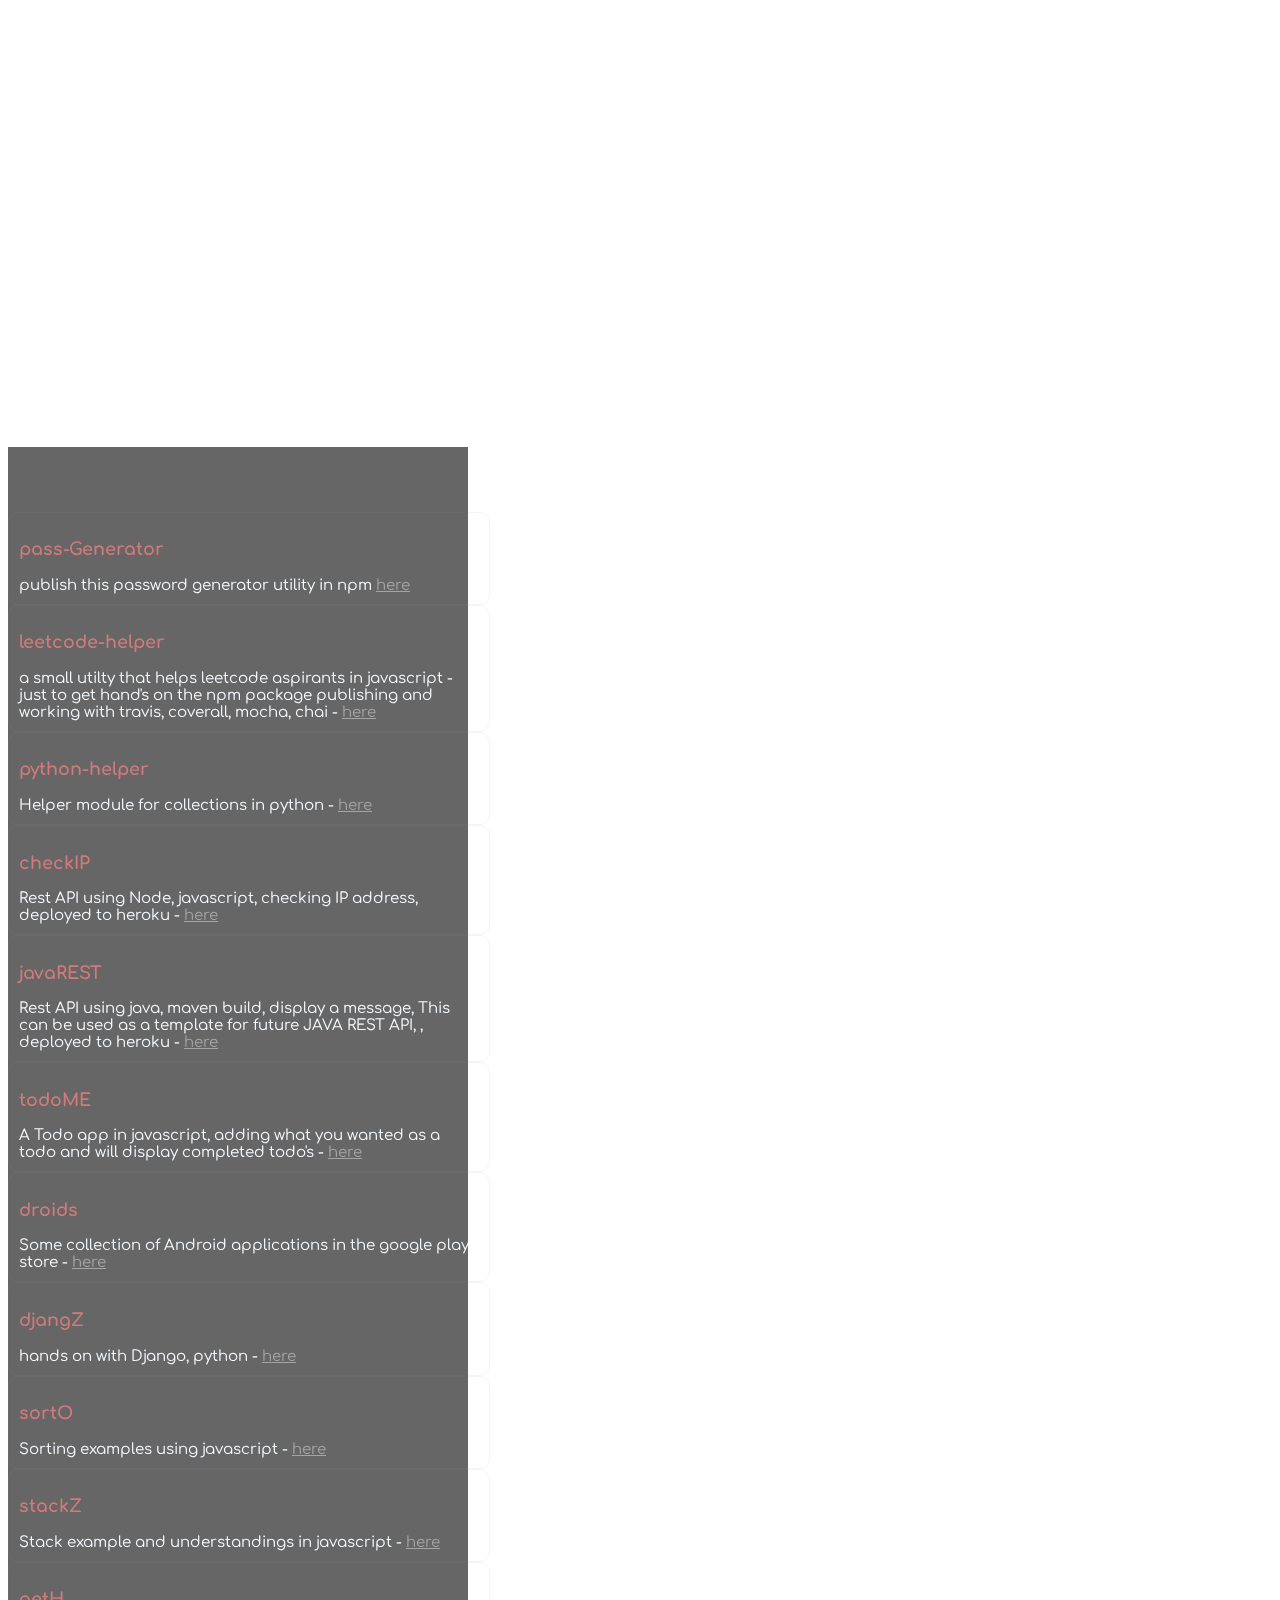
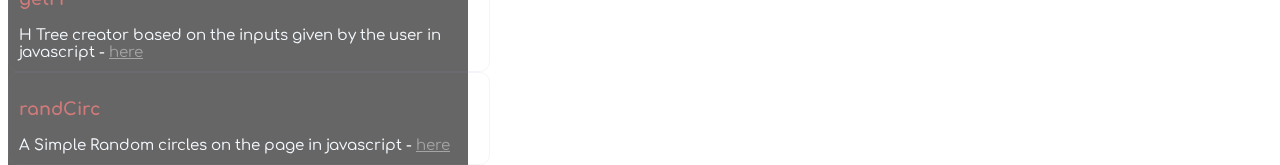
==== commit 60832aec: "'changes'" ====
--- a/index.htm
+++ b/index.htm
@@ -96,6 +96,9 @@
         <div class="projectContainer">
         <h2>Some free time hands on</h2>
         <div class="project">
+            <span><h3>pass-Generator</h3> publish this password generator utility in npm <a href="https://www.npmjs.com/package/pass-generator">here</a></span>
+        </div>
+        <div class="project">
             <span><h3>leetcode-helper</h3> a small utilty that helps leetcode aspirants in javascript - just to get hand's on the npm package publishing and working with travis, coverall, mocha, chai - <a href="https://www.npmjs.com/package/leetcode-helper">here</a></span>
         </div>
         <div class="project">
